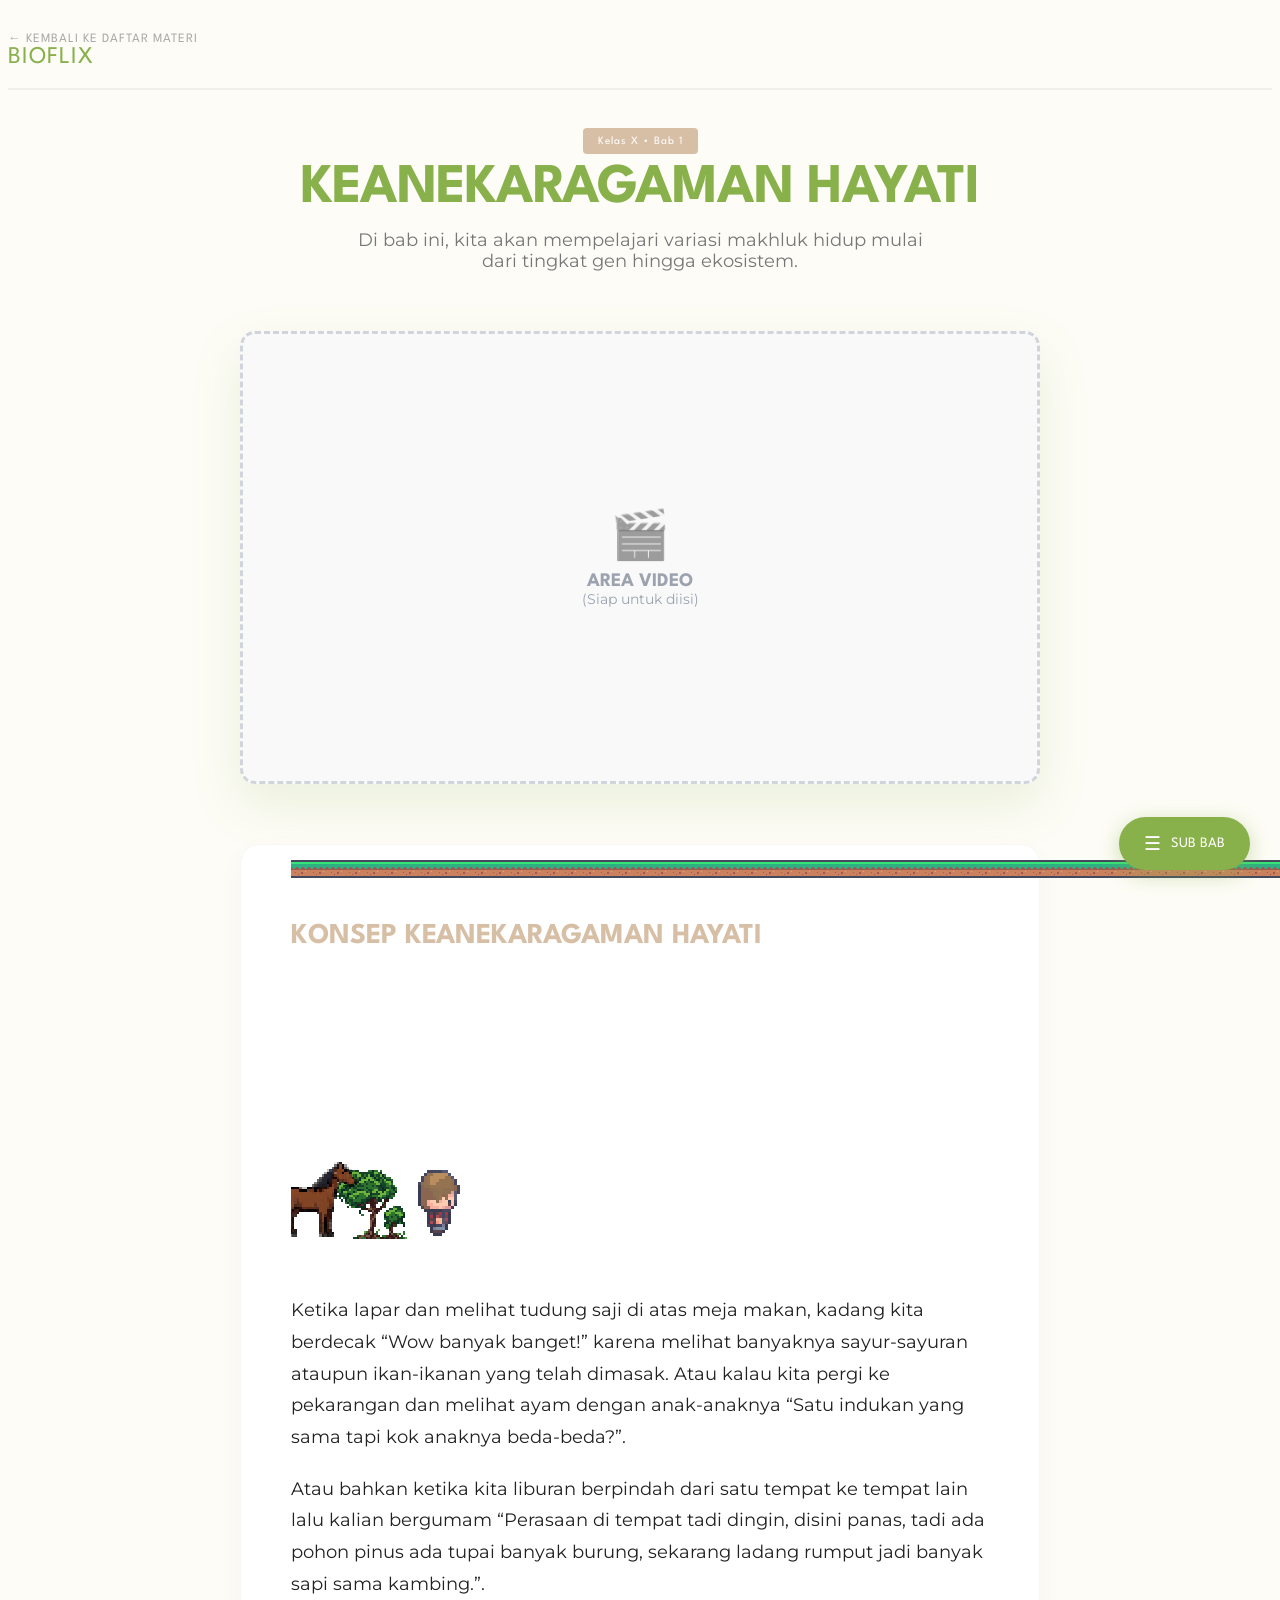
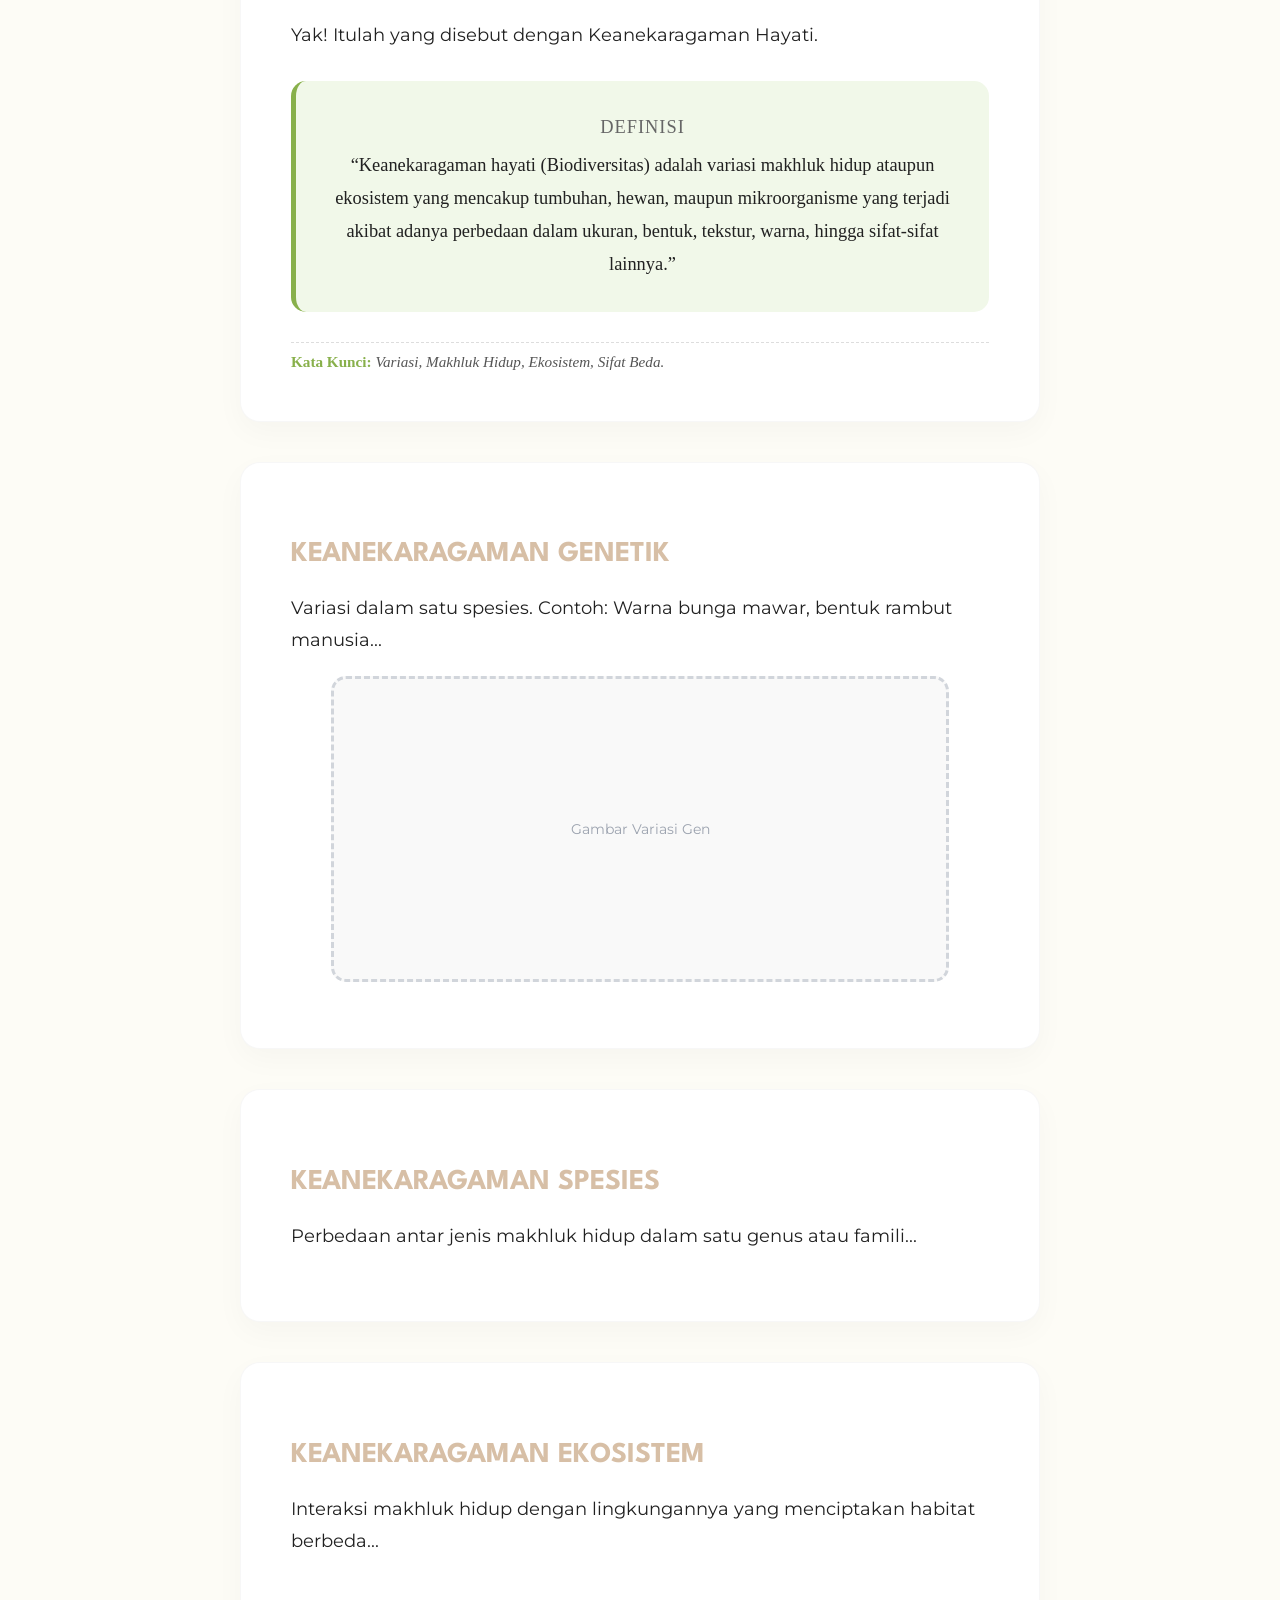
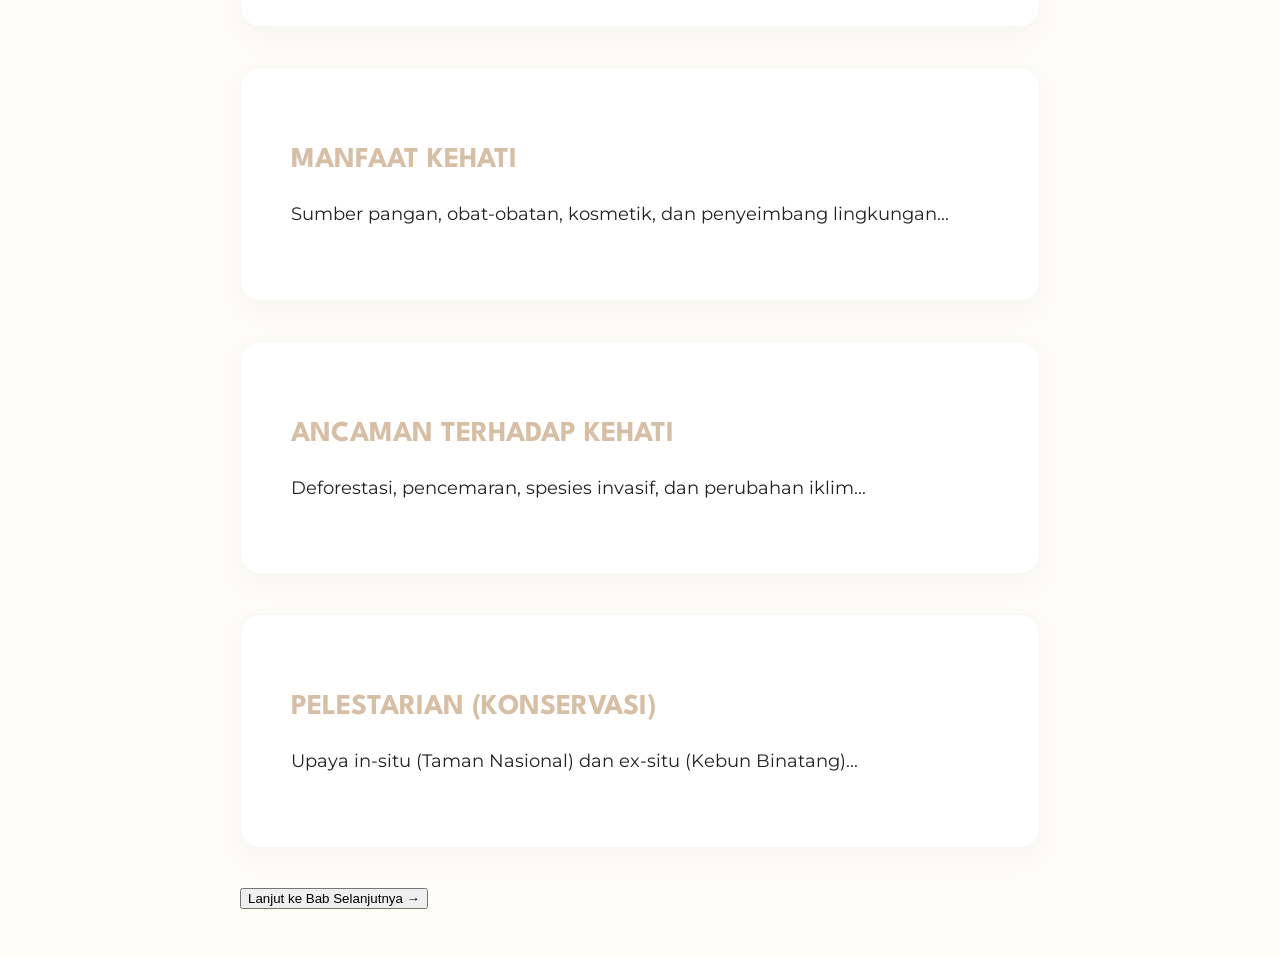
==== pages-X1/keanekaragaman-hayati/main.html @ 608c8b66 "a" ====
<!DOCTYPE html>
<html lang="id">
<head>
    <meta charset="UTF-8">
    <meta name="viewport" content="width=device-width, initial-scale=1.0">
    <title>Keanekaragaman Hayati</title>
    
    <link rel="stylesheet" href="style.css">
    
    <link href="https://fonts.googleapis.com/css2?family=Montserrat:wght@400;600;700;900&display=swap" rel="stylesheet">
</head>
<body class="lesson-page">

    <nav class="watch-nav">
        <div class="container nav-flex">
            <a href="../../index.html" class="back-btn">
                <span>&#8592;</span> Kembali ke Daftar Materi
            </a>
            <div class="logo">BIOFLIX</div>
        </div>
    </nav>

    <div class="container lesson-container">
        
        <main class="lesson-content">
            
            <header class="lesson-header">
                <span class="tag">Kelas X &bull; Bab 1</span>
                <h1>Keanekaragaman Hayati</h1>
                <p class="lesson-intro">
                    Di bab ini, kita akan mempelajari variasi makhluk hidup mulai dari tingkat gen hingga ekosistem.
                </p>
            </header>

            <div class="media-box placeholder-content">
                <div class="placeholder-text">
                    <span>🎬</span>
                    <p>AREA VIDEO</p>
                    <small>(Siap untuk diisi)</small>
                </div>
            </div>
            
<article class="lesson-body">
<div class="paper-board">
        <h3 id="sub-1">Konsep Keanekaragaman Hayati</h3>
    <div class="rpg-scene">
        <div class="pixel-object tree">
            <img src="../../img/Plant1.png" alt="Pohon">
        </div>
            <div class="pixel-object person sprite-animasi"></div>
            <div class="pixel-object sprite-kuda"></div>
    </div>
        <div class="pixel-ground"></div>    
        <p>
            Ketika lapar dan melihat tudung saji di atas meja makan, kadang kita berdecak “Wow banyak banget!” karena melihat banyaknya sayur-sayuran ataupun ikan-ikanan yang telah dimasak. 
            Atau kalau kita pergi ke pekarangan dan melihat ayam dengan anak-anaknya “Satu indukan yang sama tapi kok anaknya beda-beda?”.
        </p>
        
        <p>
            Atau bahkan ketika kita liburan berpindah dari satu tempat ke tempat lain lalu kalian bergumam “Perasaan di tempat tadi dingin, disini panas, tadi ada pohon pinus ada tupai banyak burung, sekarang ladang rumput jadi banyak sapi sama kambing.”.
        </p>

        <p>
            Yak! Itulah yang disebut dengan Keanekaragaman Hayati.
        </p>

        <div class="highlight-box" style="text-align: center; line-height: 1.8;">
                    <span style="display: block; font-size: 1.15rem; color: #666; margin-bottom: 5px; text-transform: uppercase; letter-spacing: 1px;">
                        Definisi
                    </span>
                    
                    <span style="font-size: 1.15rem;">
                        “Keanekaragaman hayati (Biodiversitas) adalah variasi makhluk hidup ataupun ekosistem yang mencakup tumbuhan, hewan, maupun mikroorganisme yang terjadi akibat adanya perbedaan dalam ukuran, bentuk, tekstur, warna, hingga sifat-sifat lainnya.”
                    </span>
                </div>
        
                <div style="margin-top: 15px; font-size: 0.95rem; border-top: 1px dashed #ddd; padding-top: 10px;">
                    <strong style="color: var(--pastel-green);">Kata Kunci:</strong> 
                    <span style="color: #555; font-style: italic;">Variasi, Makhluk Hidup, Ekosistem, Sifat Beda.</span>
        </div>    
    </div>

    <div class="paper-board">
        <h3 id="sub-2">Keanekaragaman Genetik</h3>
        <p>Variasi dalam satu spesies. Contoh: Warna bunga mawar, bentuk rambut manusia...</p>
        <figure class="lesson-figure placeholder-content">
            <div class="placeholder-text"><small>Gambar Variasi Gen</small></div>
        </figure>
    </div>

    <div class="paper-board">
        <h3 id="sub-3">Keanekaragaman Spesies</h3>
        <p>Perbedaan antar jenis makhluk hidup dalam satu genus atau famili...</p>
    </div>

    <div class="paper-board">
        <h3 id="sub-4">Keanekaragaman Ekosistem</h3>
        <p>Interaksi makhluk hidup dengan lingkungannya yang menciptakan habitat berbeda...</p>
    </div>

    <div class="paper-board">
        <h3 id="sub-5">Manfaat Kehati</h3>
        <p>Sumber pangan, obat-obatan, kosmetik, dan penyeimbang lingkungan...</p>
    </div>

    <div class="paper-board">
        <h3 id="sub-6">Ancaman Terhadap Kehati</h3>
        <p>Deforestasi, pencemaran, spesies invasif, dan perubahan iklim...</p>
    </div>

    <div class="paper-board">
        <h3 id="sub-7">Pelestarian (Konservasi)</h3>
        <p>Upaya in-situ (Taman Nasional) dan ex-situ (Kebun Binatang)...</p>
    </div>

</article>

            <div class="lesson-footer">
                <button class="btn-primary">Lanjut ke Bab Selanjutnya &#8594;</button>
            </div>

        </main>

        <div class="floating-menu-container">
    
    <div id="toc-list" class="floating-list">
        <h3>Daftar Isi</h3>
        <a href="#sub-1" onclick="toggleMenu()">Konsep Kehati</a>
        <a href="#sub-2" onclick="toggleMenu()">Kehati Genetik</a>
        <a href="#sub-3" onclick="toggleMenu()">Kehati Spesies</a>
        <a href="#sub-4" onclick="toggleMenu()">Kehati Ekosistem</a>
        <a href="#sub-5" onclick="toggleMenu()">Manfaat</a>
        <a href="#sub-6" onclick="toggleMenu()">Ancaman</a>
        <a href="#sub-7" onclick="toggleMenu()">Pelestarian</a>
    </div>

    <button class="fab-btn" onclick="toggleMenu()">
        <span class="icon">☰</span> SUB BAB
    </button>
</div>

    </div>

    <script>
    function toggleMenu() {
        var menu = document.getElementById("toc-list");
        menu.classList.toggle("show");
    }
</script>
</body>
</html>
---- pages-X1/keanekaragaman-hayati/style.css ----
/* =========================================
   STYLE: CLEAN CANVAS (Lemon Milk Vibe) 🎨✨
   ========================================= */

/* 1. Import Font 'League Spartan' (Mirip Lemon Milk) & 'Lora' (Buat Teks Bacaan) */
@import url('https://fonts.googleapis.com/css2?family=League+Spartan:wght@700;800&family=Lora:ital,wght@0,400;0,700;1,400&display=swap');

:root {
    --canvas-bg: #fdfcf6;
    --paper-white: #ffffff;
    --lemon-milk: 'League Spartan', sans-serif;
    --body-text: 'Montserrat', serif;
    
    --pastel-green: #88b04b;
    --pastel-brown: #d7bfa6;
    --dark-ink: #212121;
}

/* 2. BACKGROUND KANVAS POLOS */
body.lesson-page {
    background-color: var(--canvas-bg); /* Ganti gambar jadi warna solid */
    background-image: none;             /* Hapus gambar background */
    color: var(--dark-ink);
}

/* 3. NAVBAR MINIMALIS */
.watch-nav {
    background: transparent; /* Tanpa background */
    padding: 20px 0;
    border-bottom: 2px solid rgba(0,0,0,0.05); /* Garis tipis banget */
}
.logo { 
    font-family: var(--lemon-milk); 
    color: var(--pastel-green); 
    font-size: 1.5rem; 
    letter-spacing: 1px;
    text-transform: uppercase;
}
.back-btn { 
    color: #aaa; 
    font-family: var(--lemon-milk); 
    text-transform: uppercase; 
    font-size: 0.8rem;
    letter-spacing: 1px;
    text-decoration: none;
}
.back-btn:hover { color: var(--pastel-green); }


/* 4. CONTAINER UTAMA */
.lesson-container {
    max-width: 1000px; margin: 0 auto; padding: 40px 20px;
    display: grid; grid-template-columns: 3fr 1fr; gap: 50px;
}


/* 5. HEADER JUDUL (Lemon Milk Style) */
.lesson-header { text-align: center; margin-bottom: 60px; }
.lesson-header h1 { 
    font-family: var(--lemon-milk); 
    font-size: 3.5rem; 
    color: var(--pastel-green);
    text-transform: uppercase; /* Biar huruf besar semua kayak Lemon Milk */
    letter-spacing: -1px;
    margin: 15px 0;
}
.tag { 
    background: var(--pastel-brown); color: white; 
    padding: 8px 15px; border-radius: 4px; 
    font-family: var(--lemon-milk); font-size: 0.7rem; letter-spacing: 1px;
}
.lesson-intro { 
    font-family: var(--body-text); color: #777; 
    font-size: 1.1rem; max-width: 600px; margin: 0 auto;
}


/* 6. VIDEO PLAYER (Simple Clean) */
.media-box {
    aspect-ratio: 16/9; 
    border-radius: 20px; /* Sudut tumpul modern */
    box-shadow: 0 20px 50px rgba(136, 176, 75, 0.15); /* Bayangan hijau halus */
    overflow: hidden; margin-bottom: 60px; background: #eee;
}
.media-box iframe { width: 100%; height: 100%; }


/* 7. KERTAS MATERI (Whiteboard) */
.paper-board {
    background: var(--paper-white);
    padding: 50px; 
    border-radius: 20px; 
    box-shadow: 0 10px 30px rgba(0,0,0,0.03); /* Bayangan super tipis */
    margin-bottom: 40px; 
    border: 1px solid rgba(0,0,0,0.03);
}

.lesson-body h3 {
    font-family: var(--lemon-milk); 
    font-size: 1.8rem; 
    color: var(--pastel-brown);
    text-transform: uppercase;
    margin-bottom: 25px;
}
.lesson-body p, li { 
    font-family: var(--body-text); 
    font-size: 1.1rem; 
    line-height: 1.8; 
    color: var(--dark-ink);
    margin-bottom: 20px;
}

/* Highlight Box (Pastel Green) */
.highlight-box {
    background: #f1f8e9; /* Hijau muda banget */
    border-radius: 15px;
    padding: 30px; margin: 30px 0;
    border-left: 5px solid var(--pastel-green);
}

/* 8. SIDEBAR (Simple List) */
.sidebar {
    position: sticky; top: 50px;
}
.sidebar h3 { 
    font-family: var(--lemon-milk); 
    font-size: 0.9rem; color: #ccc; 
    text-transform: uppercase; margin-bottom: 20px;
}
.chapter-item {
    display: flex; align-items: center; gap: 15px; padding: 15px;
    background: white; border-radius: 12px;
    text-decoration: none; transition: 0.3s; margin-bottom: 10px;
    box-shadow: 0 5px 15px rgba(0,0,0,0.03);
    border: 1px solid transparent;
}
.chapter-item:hover, .chapter-item.active { 
    border-color: var(--pastel-green); 
    transform: translateY(-3px);
}
.chap-info h4 { 
    font-family: var(--lemon-milk); 
    color: var(--dark-ink); font-size: 0.9rem; margin: 0; 
    text-transform: uppercase;
}
.chap-num { 
    font-family: var(--lemon-milk); font-weight: 800; 
    color: #eee; font-size: 1.5rem;
}
.active .chap-num { color: var(--pastel-green); }

/* RESPONSIVE */
@media (max-width: 768px) {
    .lesson-container { grid-template-columns: 1fr; }
    .lesson-header h1 { font-size: 2.5rem; }
}

/* =========================================
   NEW: FLOATING MENU (FAB) 🔘✨
   ========================================= */

/* 1. Hapus Grid Sidebar Lama */
/* Karena sidebar hilang, kita bikin konten materi jadi full width tapi terpusat */
.lesson-container {
    display: block; /* Gak pake grid lagi */
    max-width: 800px; /* Lebar maksimal biar enak dibaca (gak kepanjangan ke samping) */
    margin: 0 auto;
    padding: 40px 20px;
}

/* 2. Tombol Utama (Pojok Kanan Bawah) */
.floating-menu-container {
    position: fixed;
    bottom: 30px;
    right: 30px;
    z-index: 1000; /* Biar selalu di paling atas */
    display: flex;
    flex-direction: column;
    align-items: flex-end; /* Rata kanan */
}

.fab-btn {
    background: var(--pastel-green);
    color: white;
    font-family: var(--lemon-milk);
    font-size: 0.9rem;
    padding: 15px 25px;
    border: none;
    border-radius: 50px;
    cursor: pointer;
    box-shadow: 0 5px 20px rgba(136, 176, 75, 0.4);
    display: flex;
    align-items: center;
    gap: 10px;
    transition: 0.3s;
}

.fab-btn:hover {
    transform: scale(1.05);
    background: #7a9e43;
}
.fab-btn .icon { font-size: 1.2rem; }

/* 3. Daftar Menu (Yang Sembunyi) */
.floating-list {
    background: white;
    padding: 20px;
    border-radius: 15px;
    box-shadow: 0 10px 40px rgba(0,0,0,0.1);
    margin-bottom: 15px;
    min-width: 250px;
    
    /* Efek Animasi Muncul */
    opacity: 0;
    transform: translateY(20px);
    visibility: hidden;
    transition: all 0.3s ease;
    
    border: 1px solid rgba(0,0,0,0.05);
}

/* KELAS AJAIB: Kalau tombol diklik, kelas ini nempel */
.floating-list.show {
    opacity: 1;
    transform: translateY(0);
    visibility: visible;
}

.floating-list h3 {
    font-family: var(--lemon-milk);
    font-size: 0.8rem; color: #ccc; margin-bottom: 15px;
    border-bottom: 2px dashed #eee; padding-bottom: 5px;
}

.floating-list a {
    display: block;
    text-decoration: none;
    color: var(--dark-ink);
    font-family: var(--body-text);
    font-weight: bold;
    padding: 10px;
    border-radius: 8px;
    transition: 0.2s;
}

.floating-list a:hover {
    background: #f1f8e9;
    color: var(--pastel-green);
    transform: translateX(5px);
}

/* Responsive HP: Tombol agak kecil dikit */
@media (max-width: 768px) {
    .floating-menu-container { bottom: 20px; right: 20px; }
    .fab-btn { padding: 12px 20px; font-size: 0.8rem; }
}


/* =========================================
   STYLE: PLACEHOLDER (WADAH KOSONG) 📦
   ========================================= */

/* Kelas tambahan untuk wadah kosong */
.placeholder-content {
    background-color: #f9f9f9; /* Abu sangat muda */
    border: 3px dashed #d1d5db; /* Garis putus-putus */
    display: flex;
    align-items: center;
    justify-content: center;
    text-align: center;
    min-height: 300px; /* Tinggi minimal biar kotak gak gepeng */
    border-radius: 15px;
    transition: 0.3s;
    cursor: pointer; /* Biar kerasa bisa diedit */
}

.placeholder-content:hover {
    background-color: #f0fdf4; /* Jadi hijau muda pas disentuh */
    border-color: var(--pastel-green);
}

.placeholder-text span {
    font-size: 3rem;
    display: block;
    margin-bottom: 10px;
    opacity: 0.5;
}

.placeholder-text p {
    font-family: var(--lemon-milk);
    color: #9ca3af;
    font-size: 1.2rem;
    margin: 0;
    font-weight: bold;
}

.placeholder-text small {
    font-family: var(--body-text);
    color: #9ca3af;
    font-size: 0.9rem;
}

/* =========================================
   STYLE: RPG SCENE (UNDERTALE VIBE) 🎮
   ========================================= */

.rpg-scene {
    position: relative;
    width: 100%;
    height: 300px;
    background-color: transparent;
    overflow: hidden;
    margin-bottom: 20px;
}

/* Biar gambar tajam (Pixel Art Wajib!) */
.rpg-scene img, .sprite-animasi, .pixel-ground {
    image-rendering: pixelated; 
    image-rendering: crisp-edges;
}

/* --- TANAH --- */
.pixel-ground {
    position: absolute;
    bottom: 0;
    width: 100%;
    height: 40px;
    /* Perbaikan Path: Mundur 2 folder */
    background-image: url('../../img/tanah.png'); 
    background-repeat: repeat-x;
    z-index: 2;
}

/* --- POSISI OBJEK --- */
.pixel-object {
    position: absolute;
    bottom: 35px; /* Berdiri di atas tanah */
    z-index: 3;
}

/* --- SETTING POHON & HEWAN (GAMBAR BIASA) --- */
.tree {
    left: 5%;
    width: 100px;
    z-index: 1;
}
.tree img { width: 100%; display: block; }

.animal {
    right: 25%;
    width: 45px;
}
.animal img { width: 100%; display: block; }


/* --- SETTING ORANG (SPRITE SHEET ANIMATION) --- */
.person {
    left: 20%; /* Posisi berdiri */
}

.sprite-animasi {
    /* 1. Ukuran 1 Frame (16x16 pixel) */
    width: 16px; 
    height: 33px;

    /* 2. Panggil Gambar Panjangnya */
    background-image: url('../../img/Alex_idle_anim_16x16.png'); 
    background-repeat: no-repeat;
    
    /* 3. Animasi Jalan (Steps) */
    /* steps(4) artinya membagi gambar panjang jadi 4 frame */
    animation: idle 1s steps(6) infinite;
    
    /* 4. Perbesar Ukuran (Zoom 4x lipat) */
    transform: scale(3); 
    transform-origin: bottom center; /* Membesar dari kaki ke atas */
    image-rendering: pixelated;
}

@keyframes idle {
    from { 
        /* Mulai dari Frame 19 (18 frame x 16px = 288px) */
        background-position: -288px 0; 
    }
    to { 
        /* Berhenti di Frame 24 (24 frame x 16px = 384px) */
        background-position: -384px 0; 
    }
}

/* --- SETTING KUDA (ASEPRITE EXPORT) --- */

.sprite-kuda {
    /* 1. UKURAN PAS SESUAI DATA KAMU */
    width: 39px;
    height: 32px;

    /* 2. PANGGIL FILE BARU */
    /* Pastikan file Horse-0001.png sudah diupload ke folder img */
    background-image: url('../../img/Horse-0001.png'); 
    background-repeat: no-repeat;

    /* 3. ANIMASI 3 FRAME */
    /* steps(3) <-- PENTING! Karena cuma ada 3 gambar */
    /* 0.6s <-- Sedikit lebih cepet biar lincah */
    animation: idle 0.6s steps(3) infinite;
    
    /* 4. POSISI & ZOOM */
    /* scaleX(-1) buat mabalik hadap kanan (kalau aslinya hadap kiri) */
    transform: scale(2.5) scaleX(-1); 
    transform-origin: bottom center;
    image-rendering: pixelated;
}

/* 5. HITUNGAN MATEMATIKA PIXEL */
/* 39px lebar x 3 frame = 117px total */
@keyframes idle {
    from { background-position: 0 0; }
    to { background-position: -117px 0; } /* Geser sejauh 117px */
}
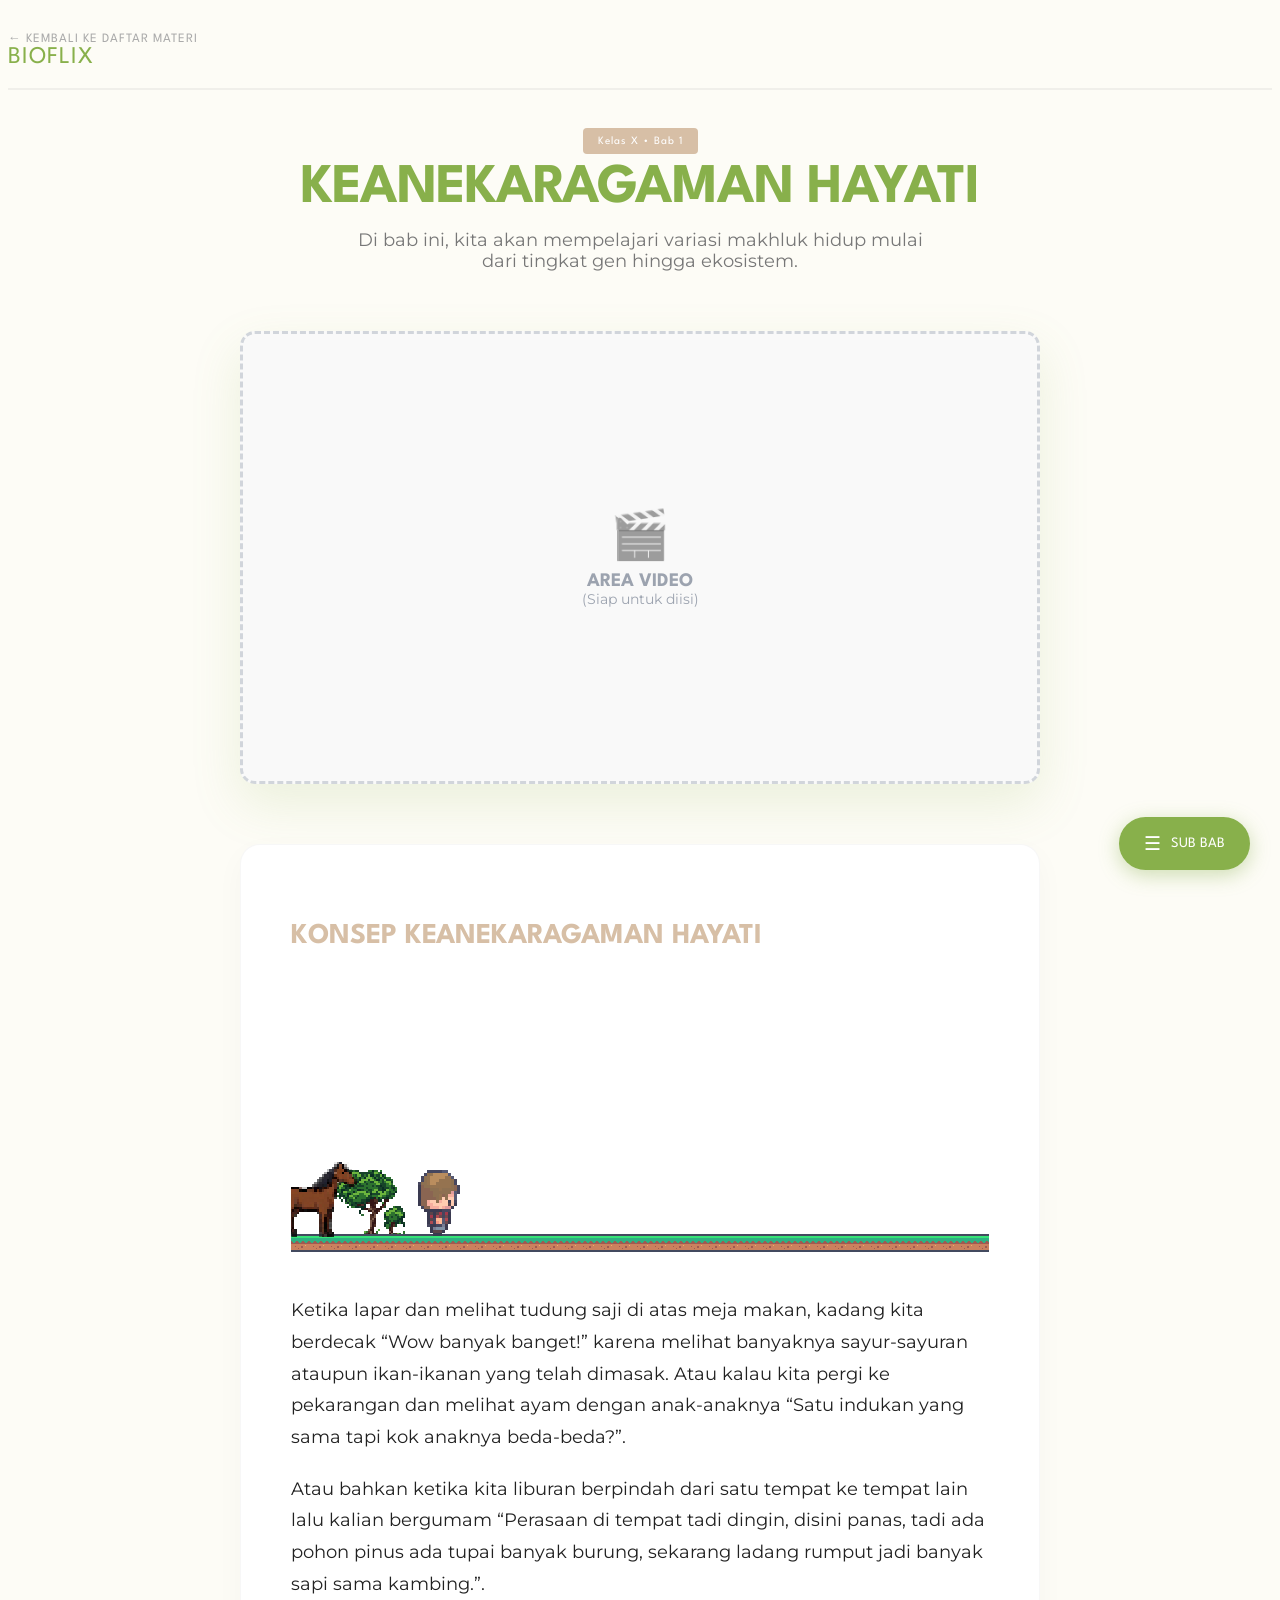
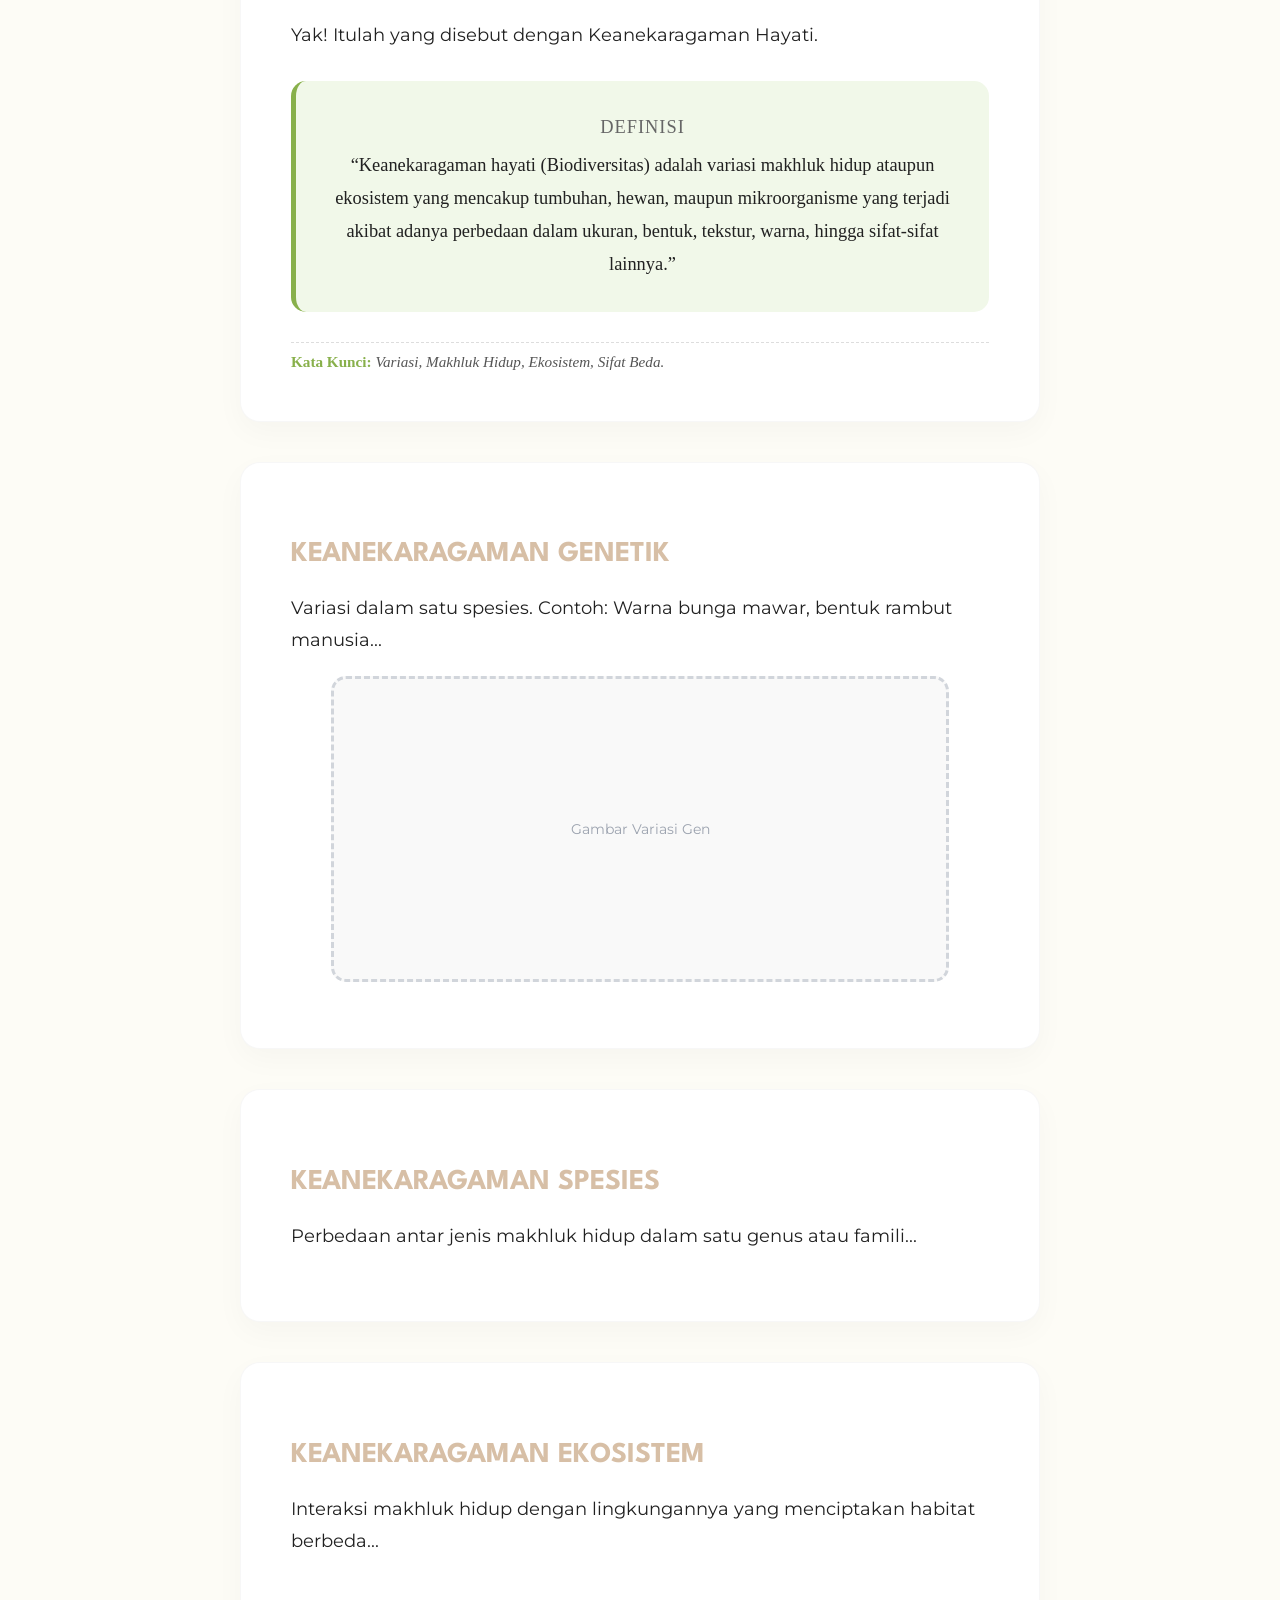
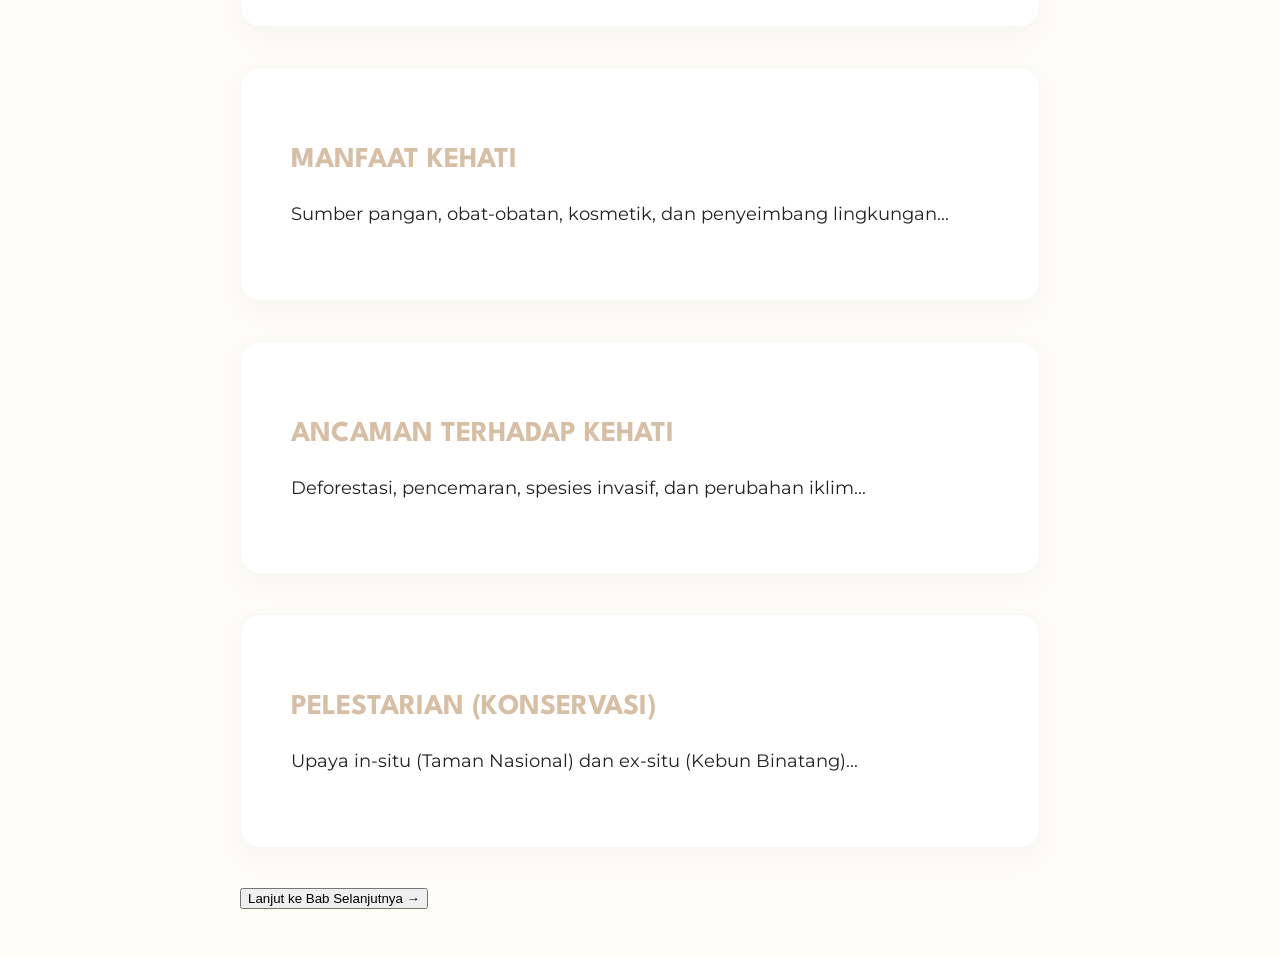
==== commit 1b338de6: "ground" ====
--- a/pages-X1/keanekaragaman-hayati/main.html
+++ b/pages-X1/keanekaragaman-hayati/main.html
@@ -49,8 +49,9 @@
         </div>
             <div class="pixel-object person sprite-animasi"></div>
             <div class="pixel-object sprite-kuda"></div>
-    </div>
-        <div class="pixel-ground"></div>    
+            <div class="pixel-ground"></div>
+        </div>
+            
         <p>
             Ketika lapar dan melihat tudung saji di atas meja makan, kadang kita berdecak “Wow banyak banget!” karena melihat banyaknya sayur-sayuran ataupun ikan-ikanan yang telah dimasak. 
             Atau kalau kita pergi ke pekarangan dan melihat ayam dengan anak-anaknya “Satu indukan yang sama tapi kok anaknya beda-beda?”.
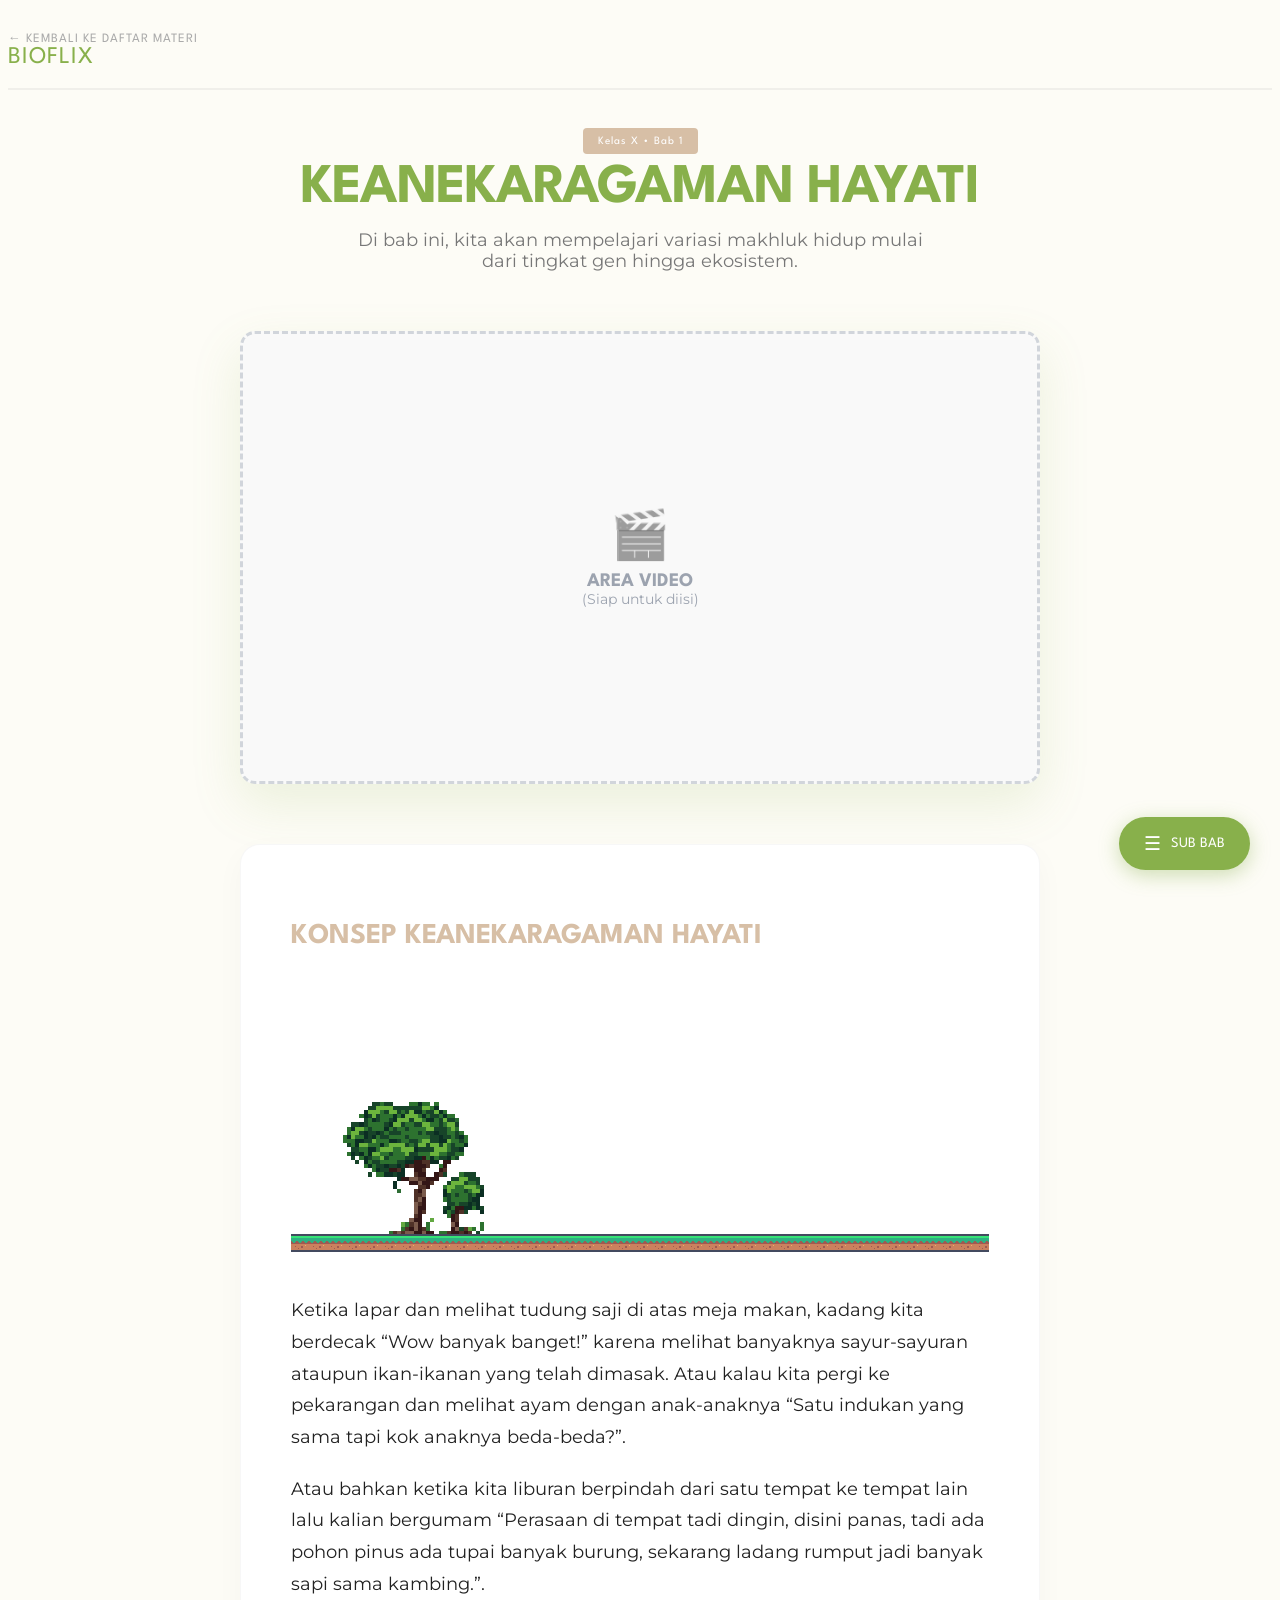
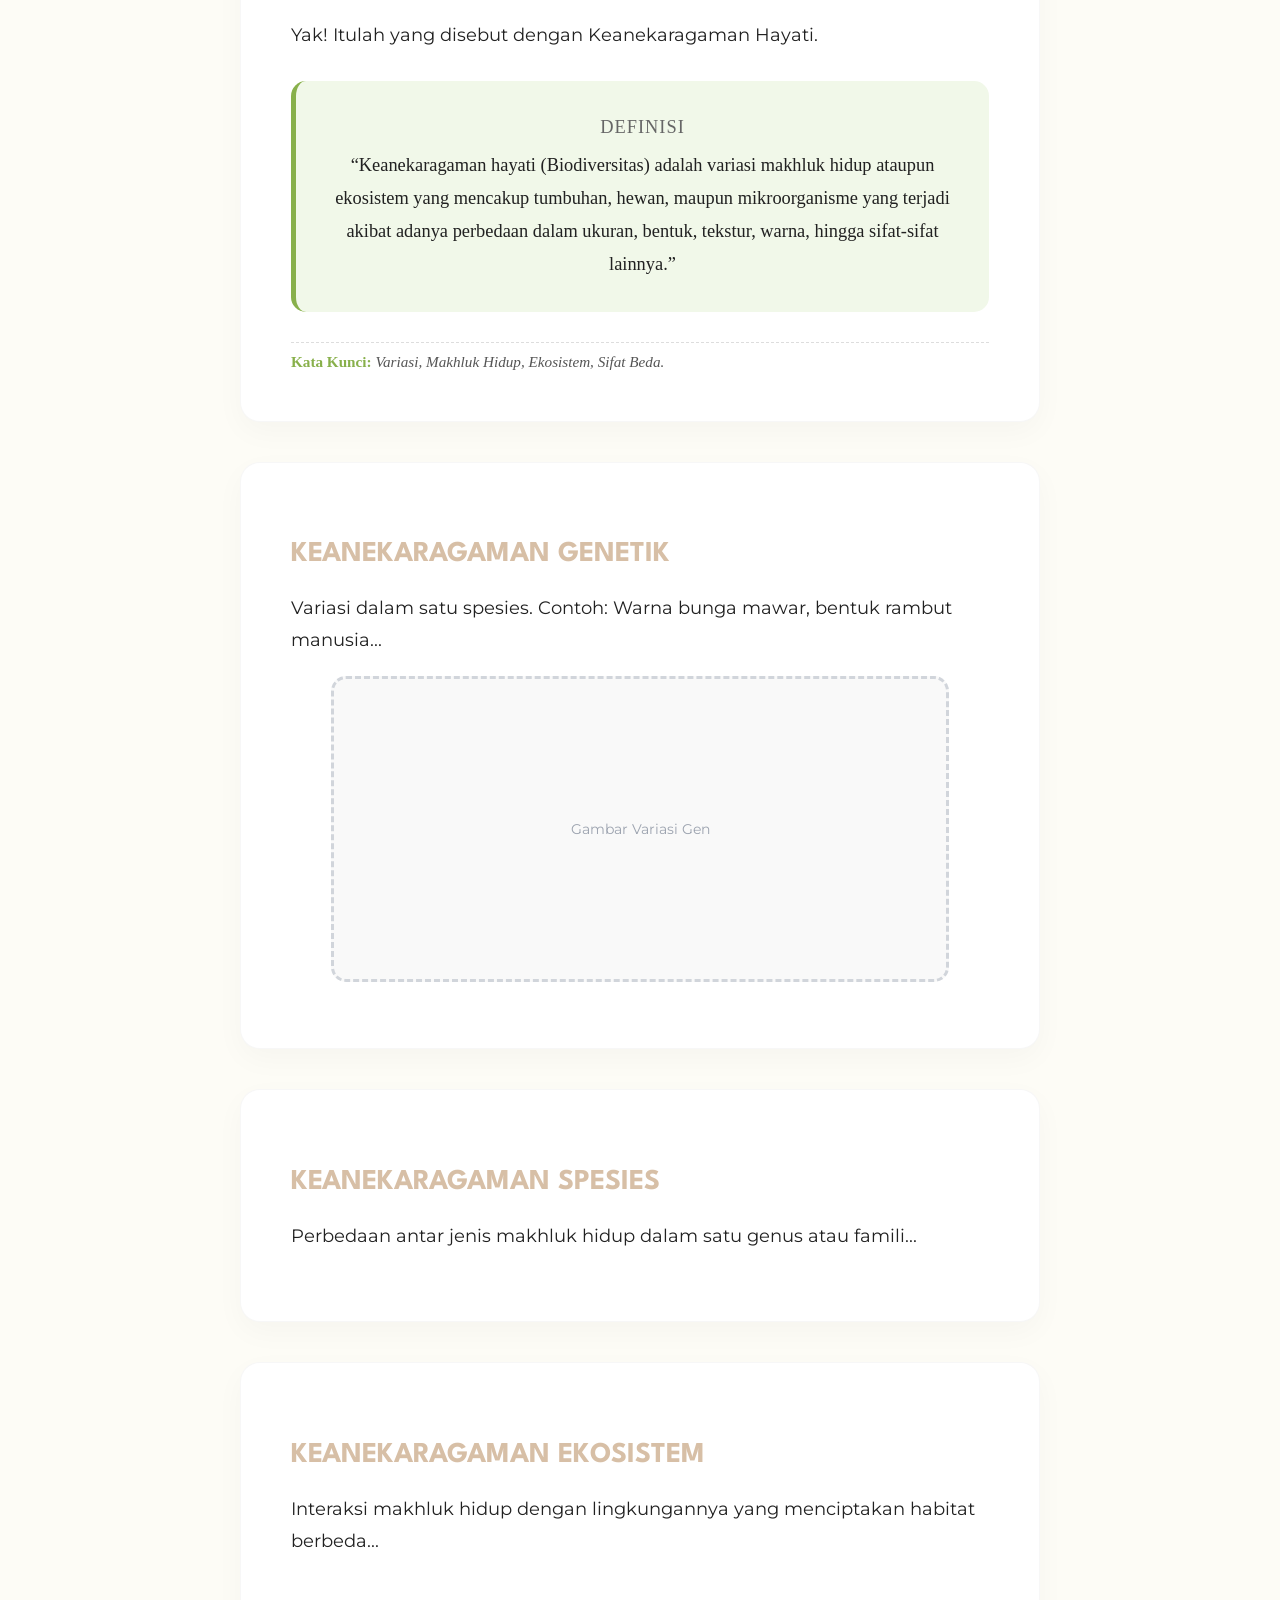
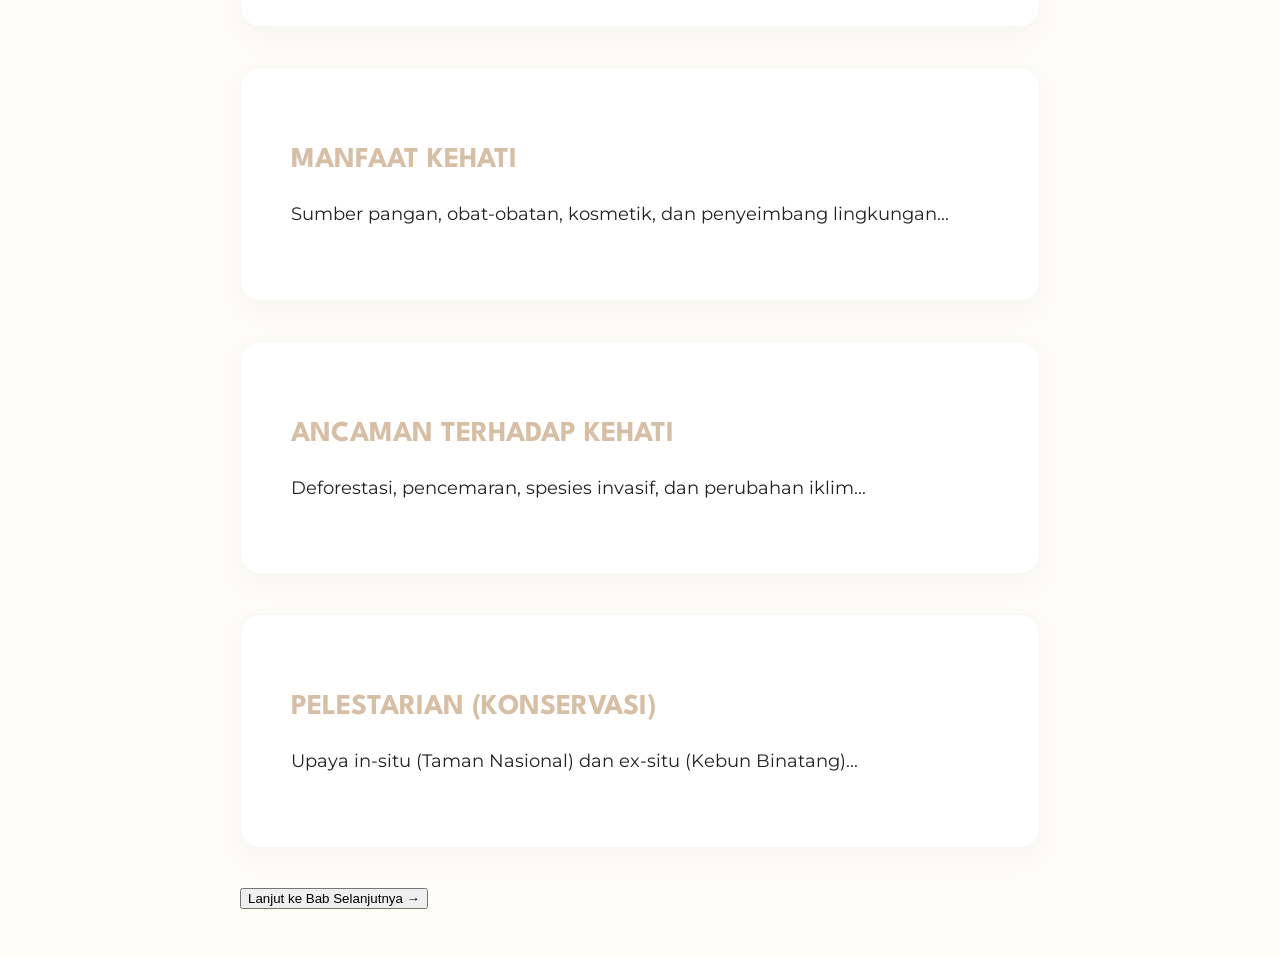
==== commit 3f740d0b: "a" ====
--- a/pages-X1/keanekaragaman-hayati/main.html
+++ b/pages-X1/keanekaragaman-hayati/main.html
@@ -47,8 +47,8 @@
         <div class="pixel-object tree">
             <img src="../../img/Plant1.png" alt="Pohon">
         </div>
-            <div class="pixel-object person sprite-animasi"></div>
-            <div class="pixel-object sprite-kuda"></div>
+            <div class="pixel-object person></div>
+            <div class="pixel-object kuda"></div>
             <div class="pixel-ground"></div>
         </div>
             
--- a/pages-X1/keanekaragaman-hayati/style.css
+++ b/pages-X1/keanekaragaman-hayati/style.css
@@ -341,7 +341,7 @@
 /* --- SETTING POHON & HEWAN (GAMBAR BIASA) --- */
 .tree {
     left: 5%;
-    width: 100px;
+    width: 200px;
     z-index: 1;
 }
 .tree img { width: 100%; display: block; }
@@ -356,9 +356,6 @@
 /* --- SETTING ORANG (SPRITE SHEET ANIMATION) --- */
 .person {
     left: 20%; /* Posisi berdiri */
-}
-
-.sprite-animasi {
     /* 1. Ukuran 1 Frame (16x16 pixel) */
     width: 16px; 
     height: 33px;
@@ -369,15 +366,15 @@
     
     /* 3. Animasi Jalan (Steps) */
     /* steps(4) artinya membagi gambar panjang jadi 4 frame */
-    animation: idle 1s steps(6) infinite;
+    animation: idle-orang 1s steps(6) infinite;
     
     /* 4. Perbesar Ukuran (Zoom 4x lipat) */
-    transform: scale(3); 
+    transform: scale(2); 
     transform-origin: bottom center; /* Membesar dari kaki ke atas */
     image-rendering: pixelated;
 }
 
-@keyframes idle {
+@keyframes idle-orang {
     from { 
         /* Mulai dari Frame 19 (18 frame x 16px = 288px) */
         background-position: -288px 0; 
@@ -390,31 +387,21 @@
 
 /* --- SETTING KUDA (ASEPRITE EXPORT) --- */
 
-.sprite-kuda {
-    /* 1. UKURAN PAS SESUAI DATA KAMU */
+.kuda {
     width: 39px;
+    left: 40%;
     height: 32px;
-
-    /* 2. PANGGIL FILE BARU */
-    /* Pastikan file Horse-0001.png sudah diupload ke folder img */
     background-image: url('../../img/Horse-0001.png'); 
     background-repeat: no-repeat;
-
-    /* 3. ANIMASI 3 FRAME */
-    /* steps(3) <-- PENTING! Karena cuma ada 3 gambar */
-    /* 0.6s <-- Sedikit lebih cepet biar lincah */
-    animation: idle 0.6s steps(3) infinite;
-    
-    /* 4. POSISI & ZOOM */
-    /* scaleX(-1) buat mabalik hadap kanan (kalau aslinya hadap kiri) */
-    transform: scale(2.5) scaleX(-1); 
+    animation: idle-kuda 0.6s steps(3) infinite;
+    transform: scale(1.5); 
     transform-origin: bottom center;
     image-rendering: pixelated;
 }
 
 /* 5. HITUNGAN MATEMATIKA PIXEL */
 /* 39px lebar x 3 frame = 117px total */
-@keyframes idle {
+@keyframes idle-kuda {
     from { background-position: 0 0; }
     to { background-position: -117px 0; } /* Geser sejauh 117px */
 }
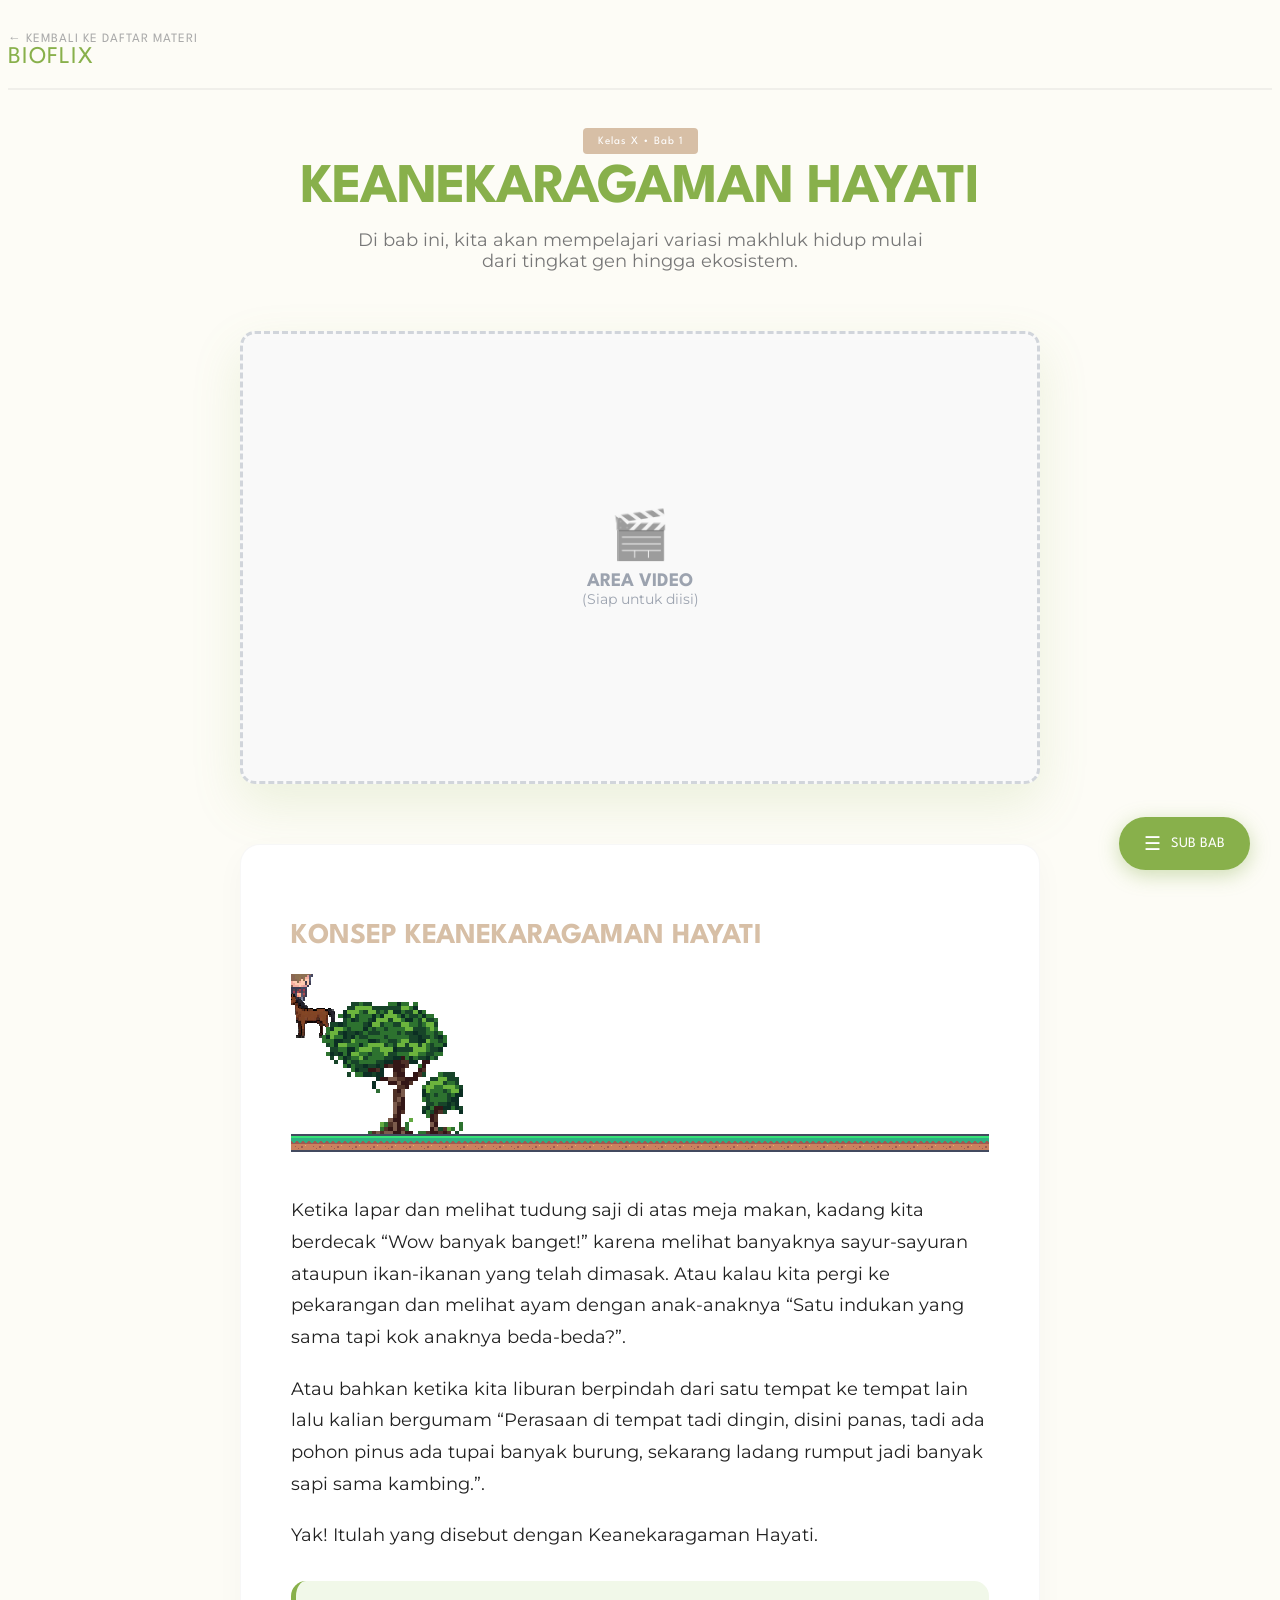
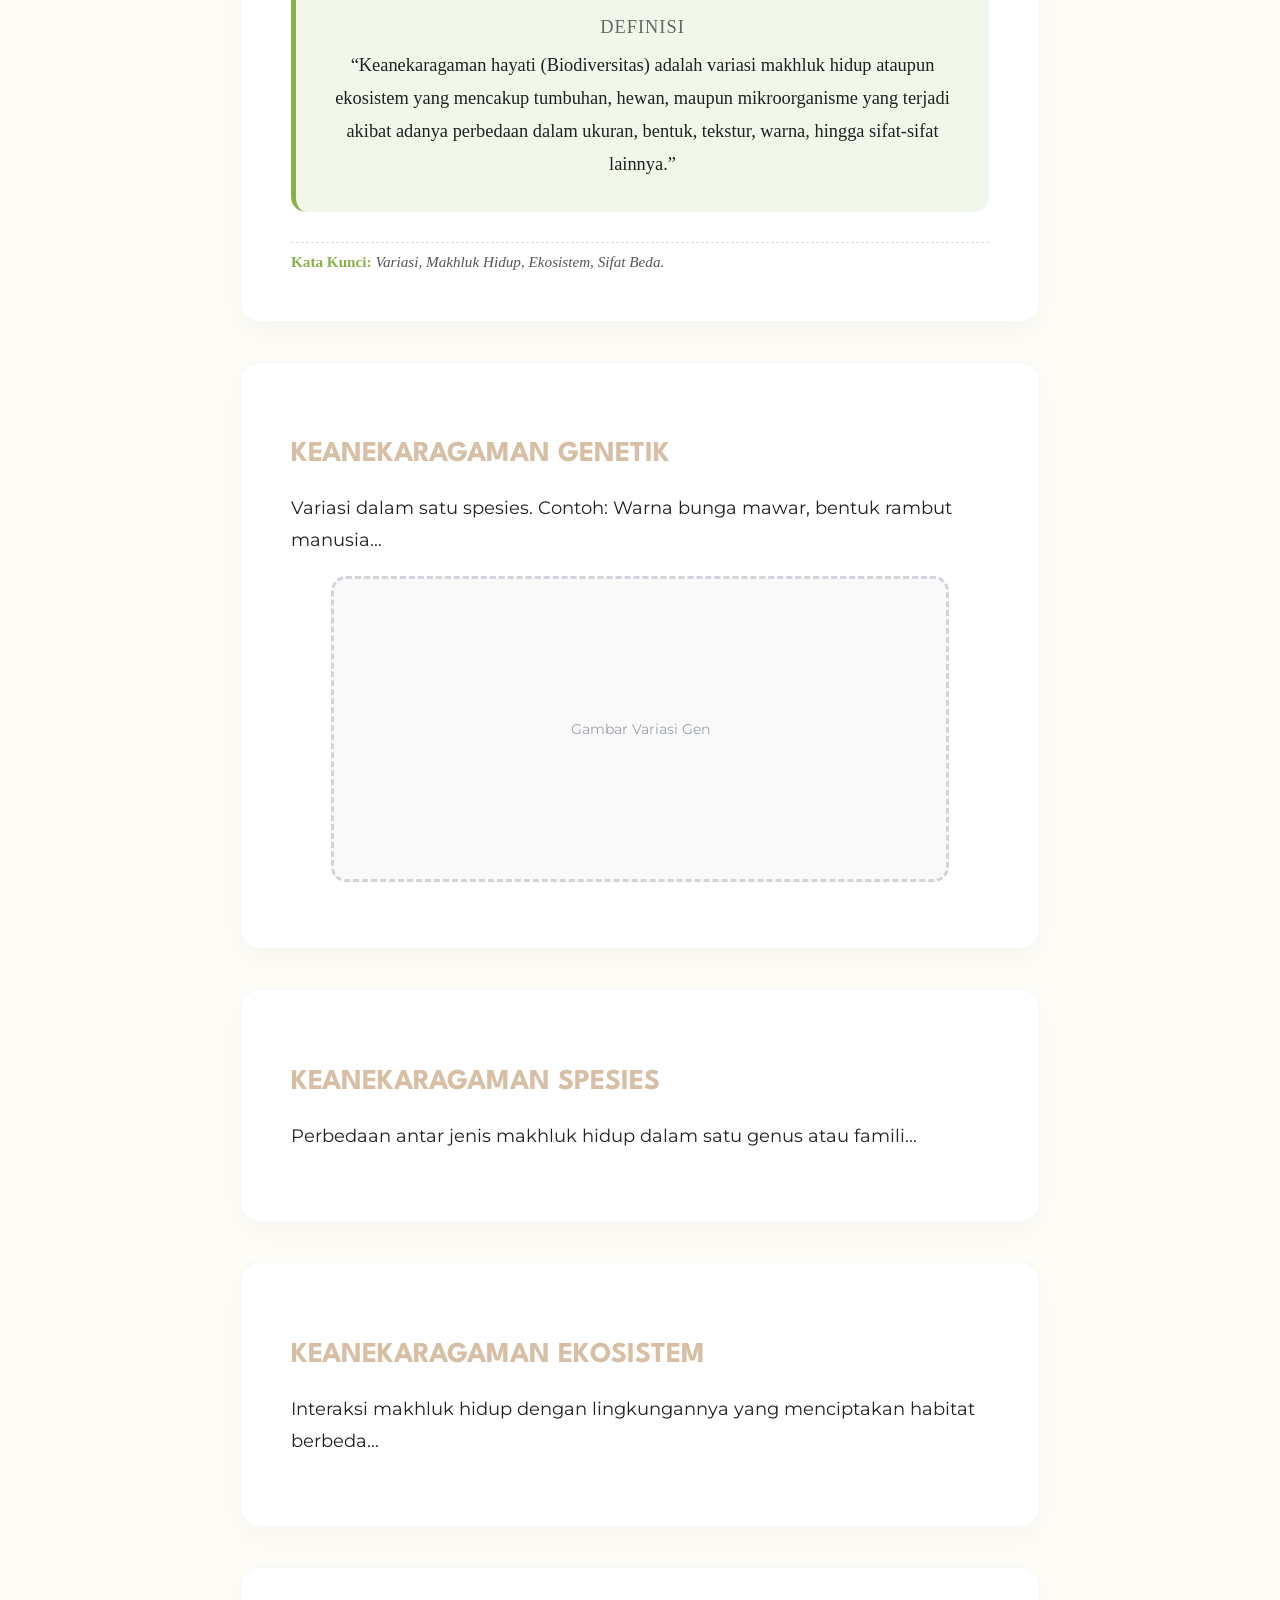
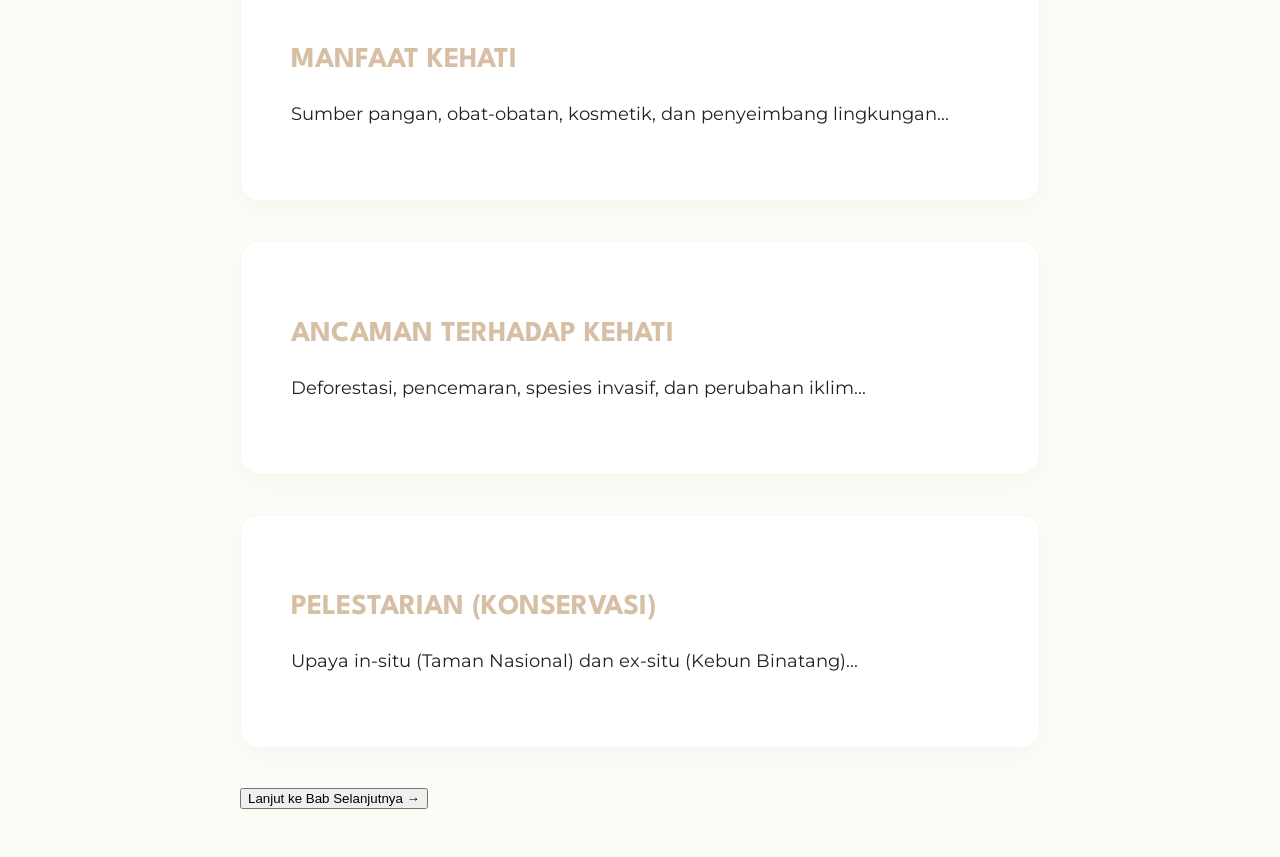
==== commit 4d28f975: "a" ====
--- a/pages-X1/keanekaragaman-hayati/main.html
+++ b/pages-X1/keanekaragaman-hayati/main.html
@@ -47,8 +47,8 @@
         <div class="pixel-object tree">
             <img src="../../img/Plant1.png" alt="Pohon">
         </div>
-            <div class="pixel-object person></div>
-            <div class="pixel-object kuda"></div>
+            <div class="person"></div>
+            <div class="kuda"></div>
             <div class="pixel-ground"></div>
         </div>
             
--- a/pages-X1/keanekaragaman-hayati/style.css
+++ b/pages-X1/keanekaragaman-hayati/style.css
@@ -307,19 +307,17 @@
 .rpg-scene {
     position: relative;
     width: 100%;
-    height: 300px;
+    height: 200px;
     background-color: transparent;
     overflow: hidden;
     margin-bottom: 20px;
 }
 
 /* Biar gambar tajam (Pixel Art Wajib!) */
-.rpg-scene img, .sprite-animasi, .pixel-ground {
+.rpg-scene img, .person, .pixel-ground, .kuda, .tree {
     image-rendering: pixelated; 
     image-rendering: crisp-edges;
 }
-
-/* --- TANAH --- */
 .pixel-ground {
     position: absolute;
     bottom: 0;
@@ -330,30 +328,18 @@
     background-repeat: repeat-x;
     z-index: 2;
 }
-
-/* --- POSISI OBJEK --- */
 .pixel-object {
     position: absolute;
     bottom: 35px; /* Berdiri di atas tanah */
     z-index: 3;
 }
-
-/* --- SETTING POHON & HEWAN (GAMBAR BIASA) --- */
 .tree {
-    left: 5%;
+    left: 2%;
     width: 200px;
     z-index: 1;
 }
-.tree img { width: 100%; display: block; }
-
-.animal {
-    right: 25%;
-    width: 45px;
-}
-.animal img { width: 100%; display: block; }
-
-
-/* --- SETTING ORANG (SPRITE SHEET ANIMATION) --- */
+.tree img { width: 100%; display: block;}
+
 .person {
     left: 20%; /* Posisi berdiri */
     /* 1. Ukuran 1 Frame (16x16 pixel) */
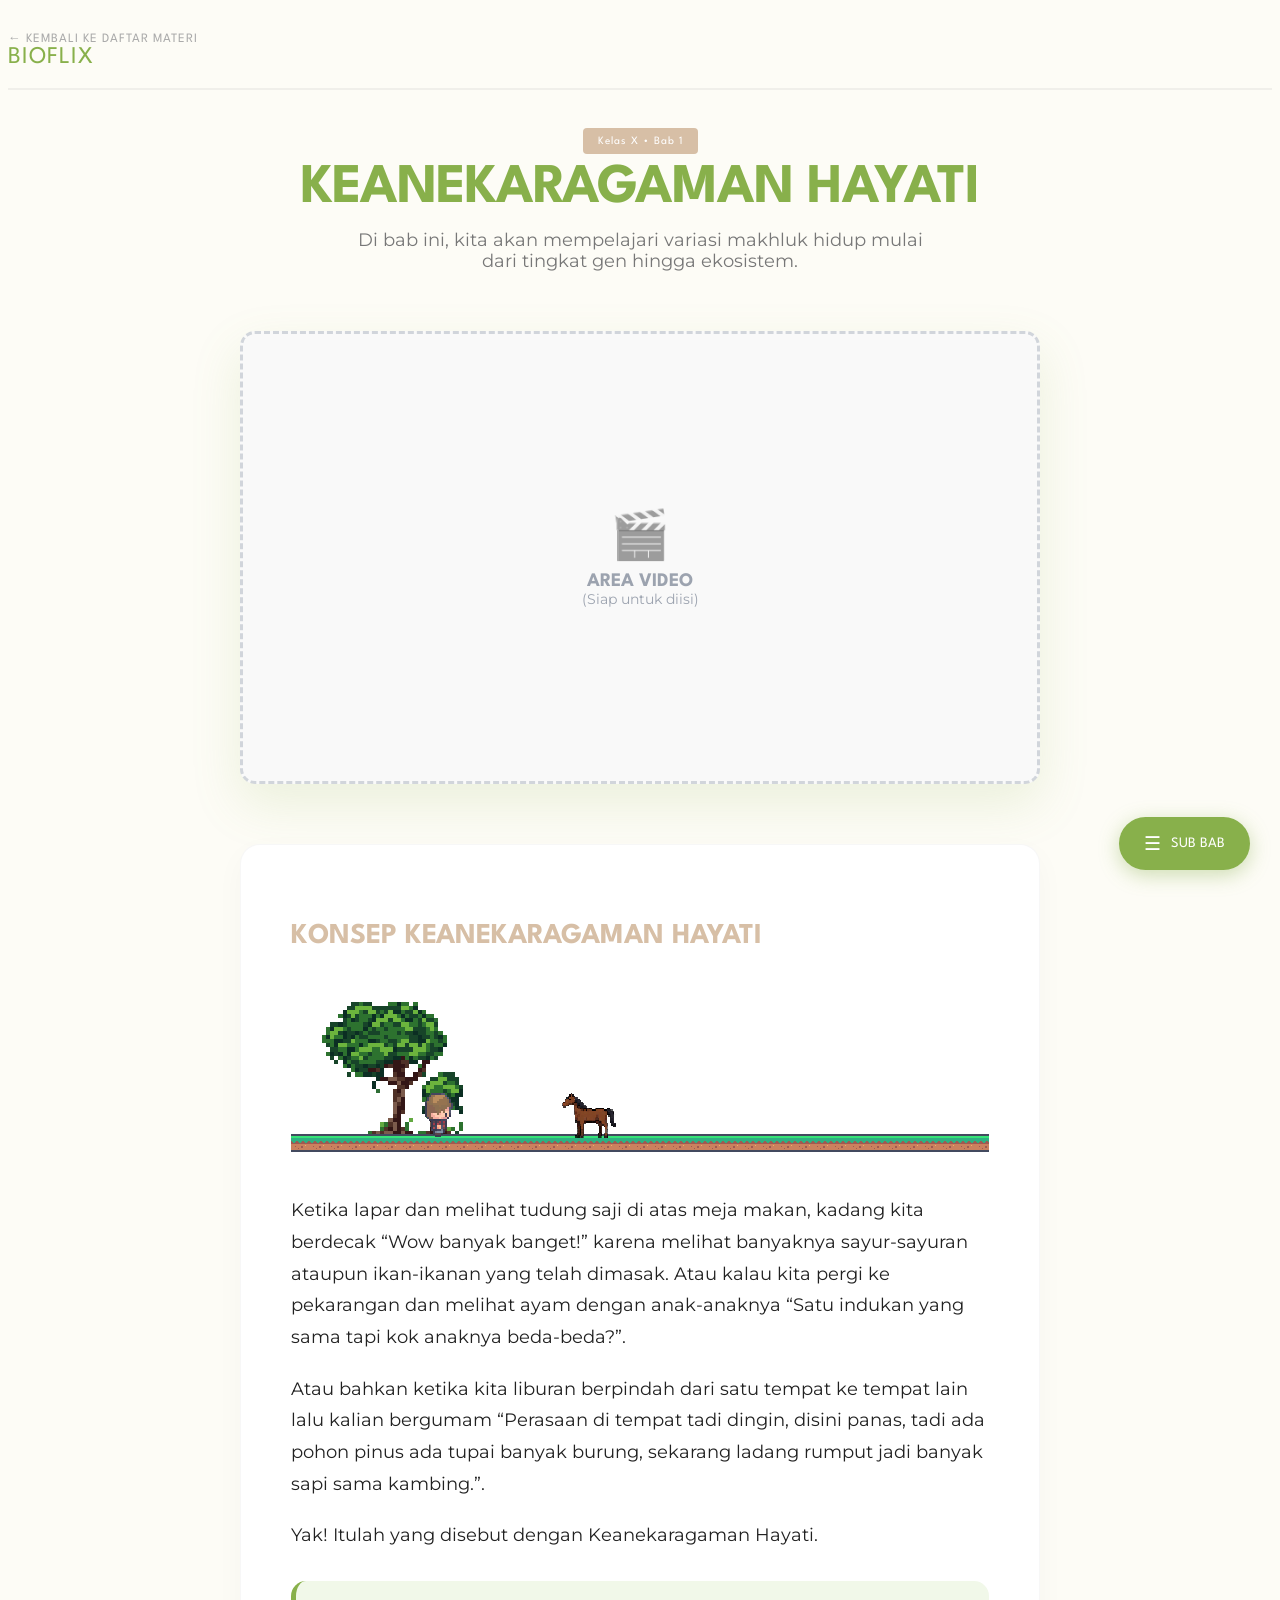
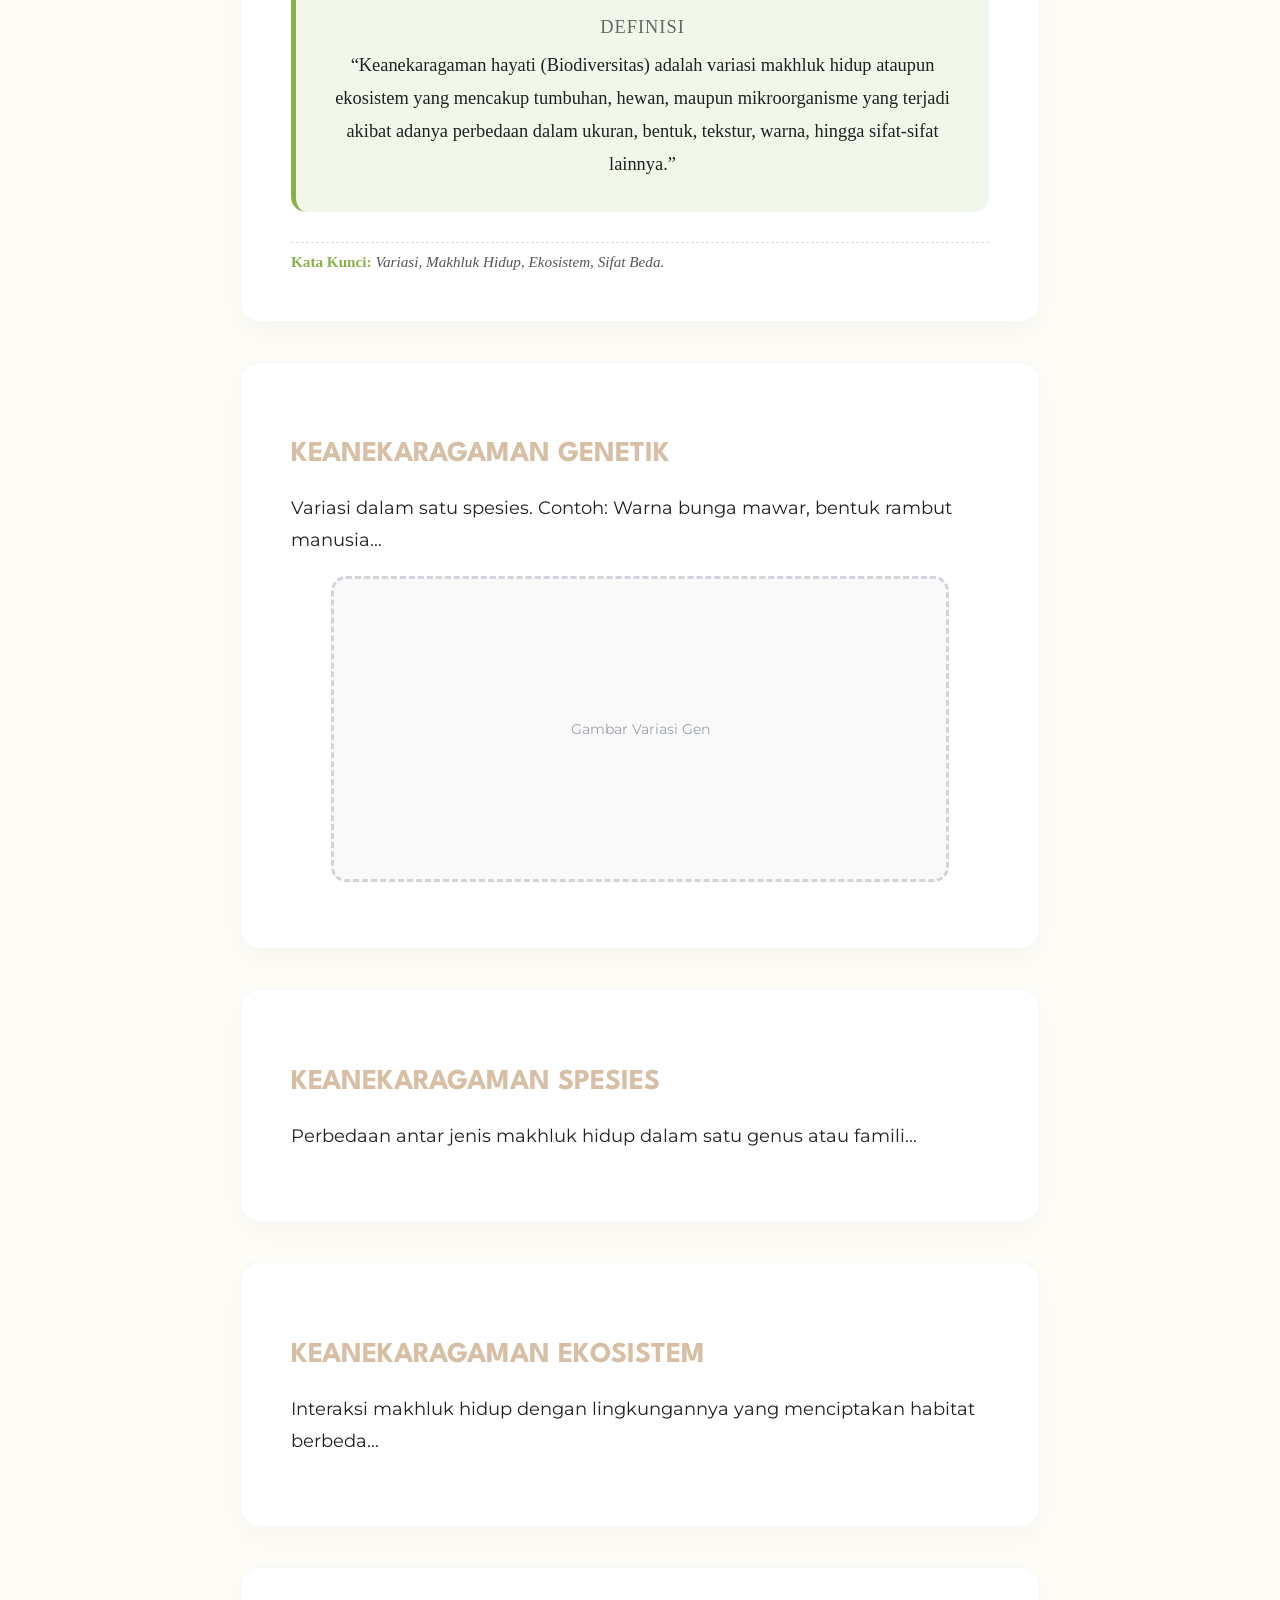
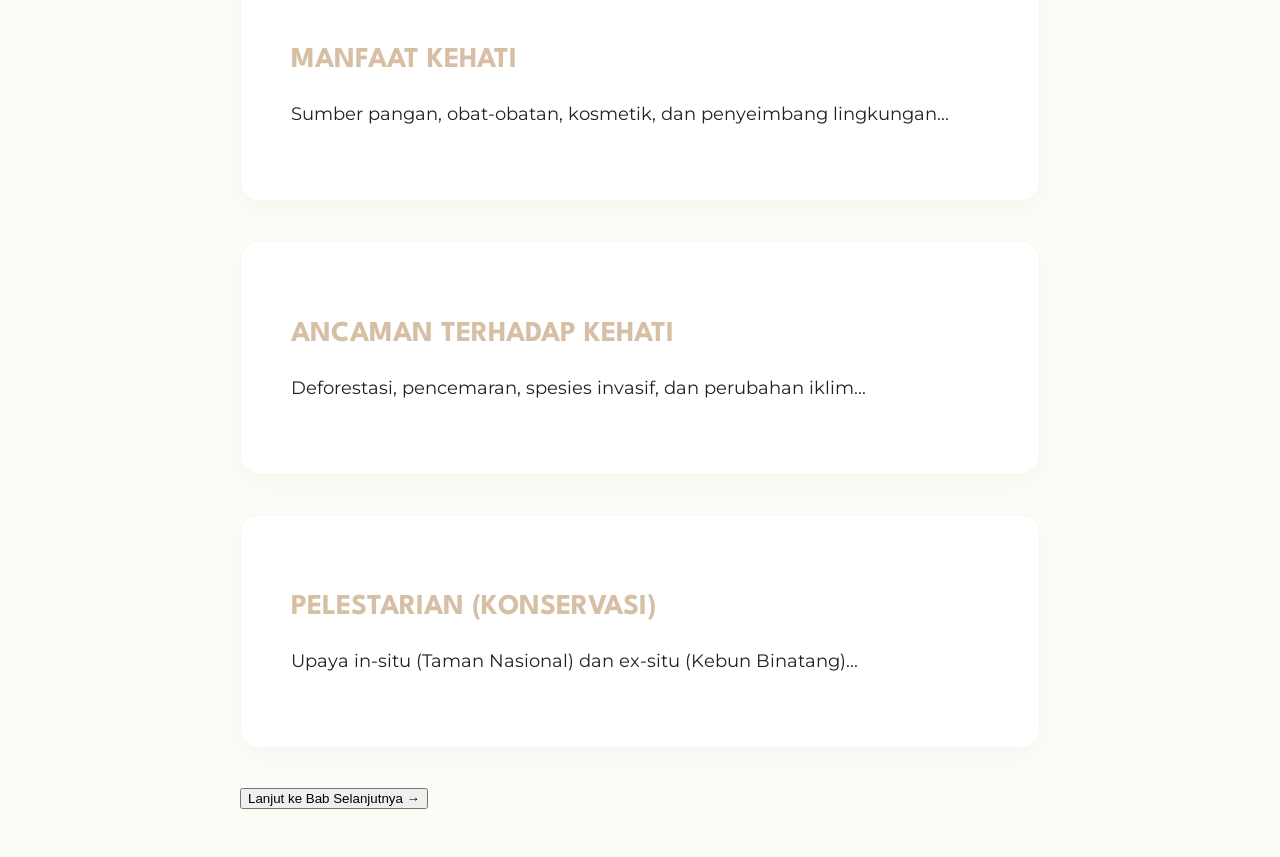
==== commit 6a9dd7b4: "a" ====
--- a/pages-X1/keanekaragaman-hayati/main.html
+++ b/pages-X1/keanekaragaman-hayati/main.html
@@ -47,8 +47,8 @@
         <div class="pixel-object tree">
             <img src="../../img/Plant1.png" alt="Pohon">
         </div>
-            <div class="person"></div>
-            <div class="kuda"></div>
+            <div class="pixel-object person"></div>
+            <div class="pixel-object kuda"></div>
             <div class="pixel-ground"></div>
         </div>
             
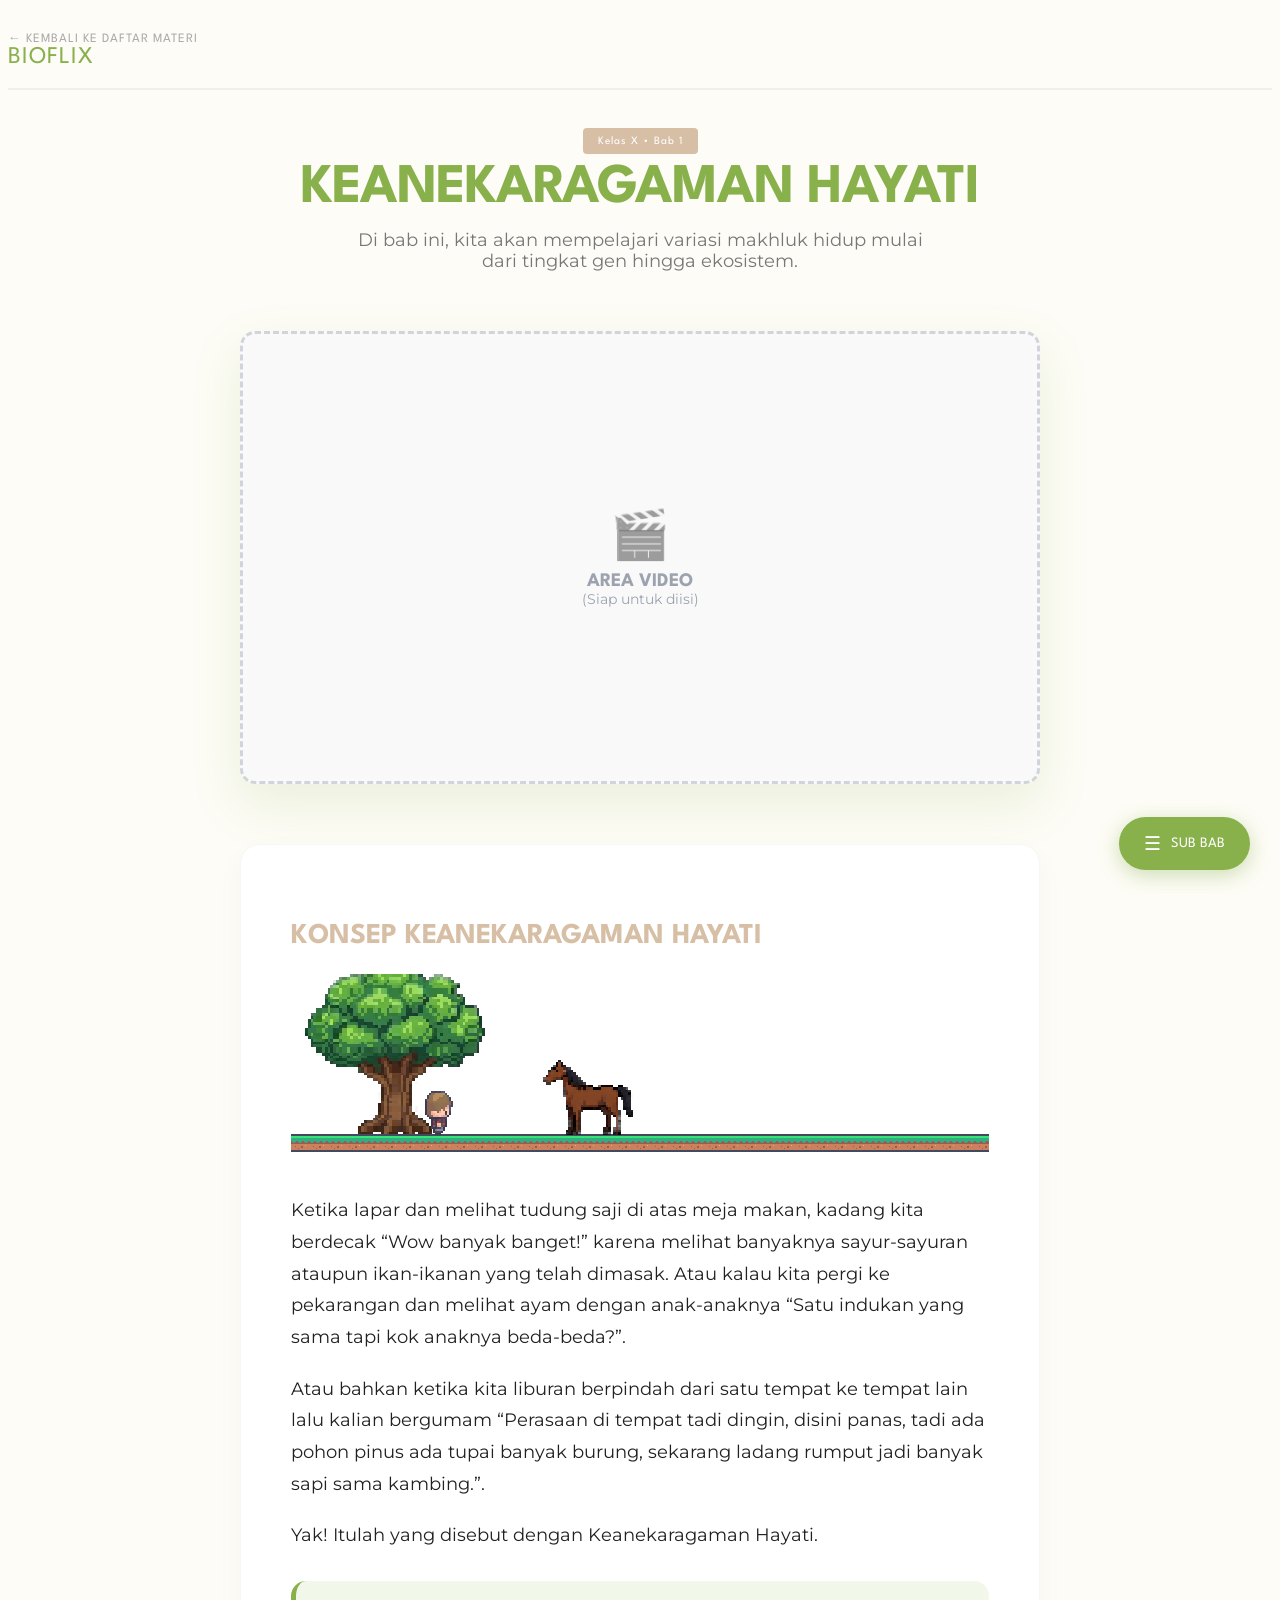
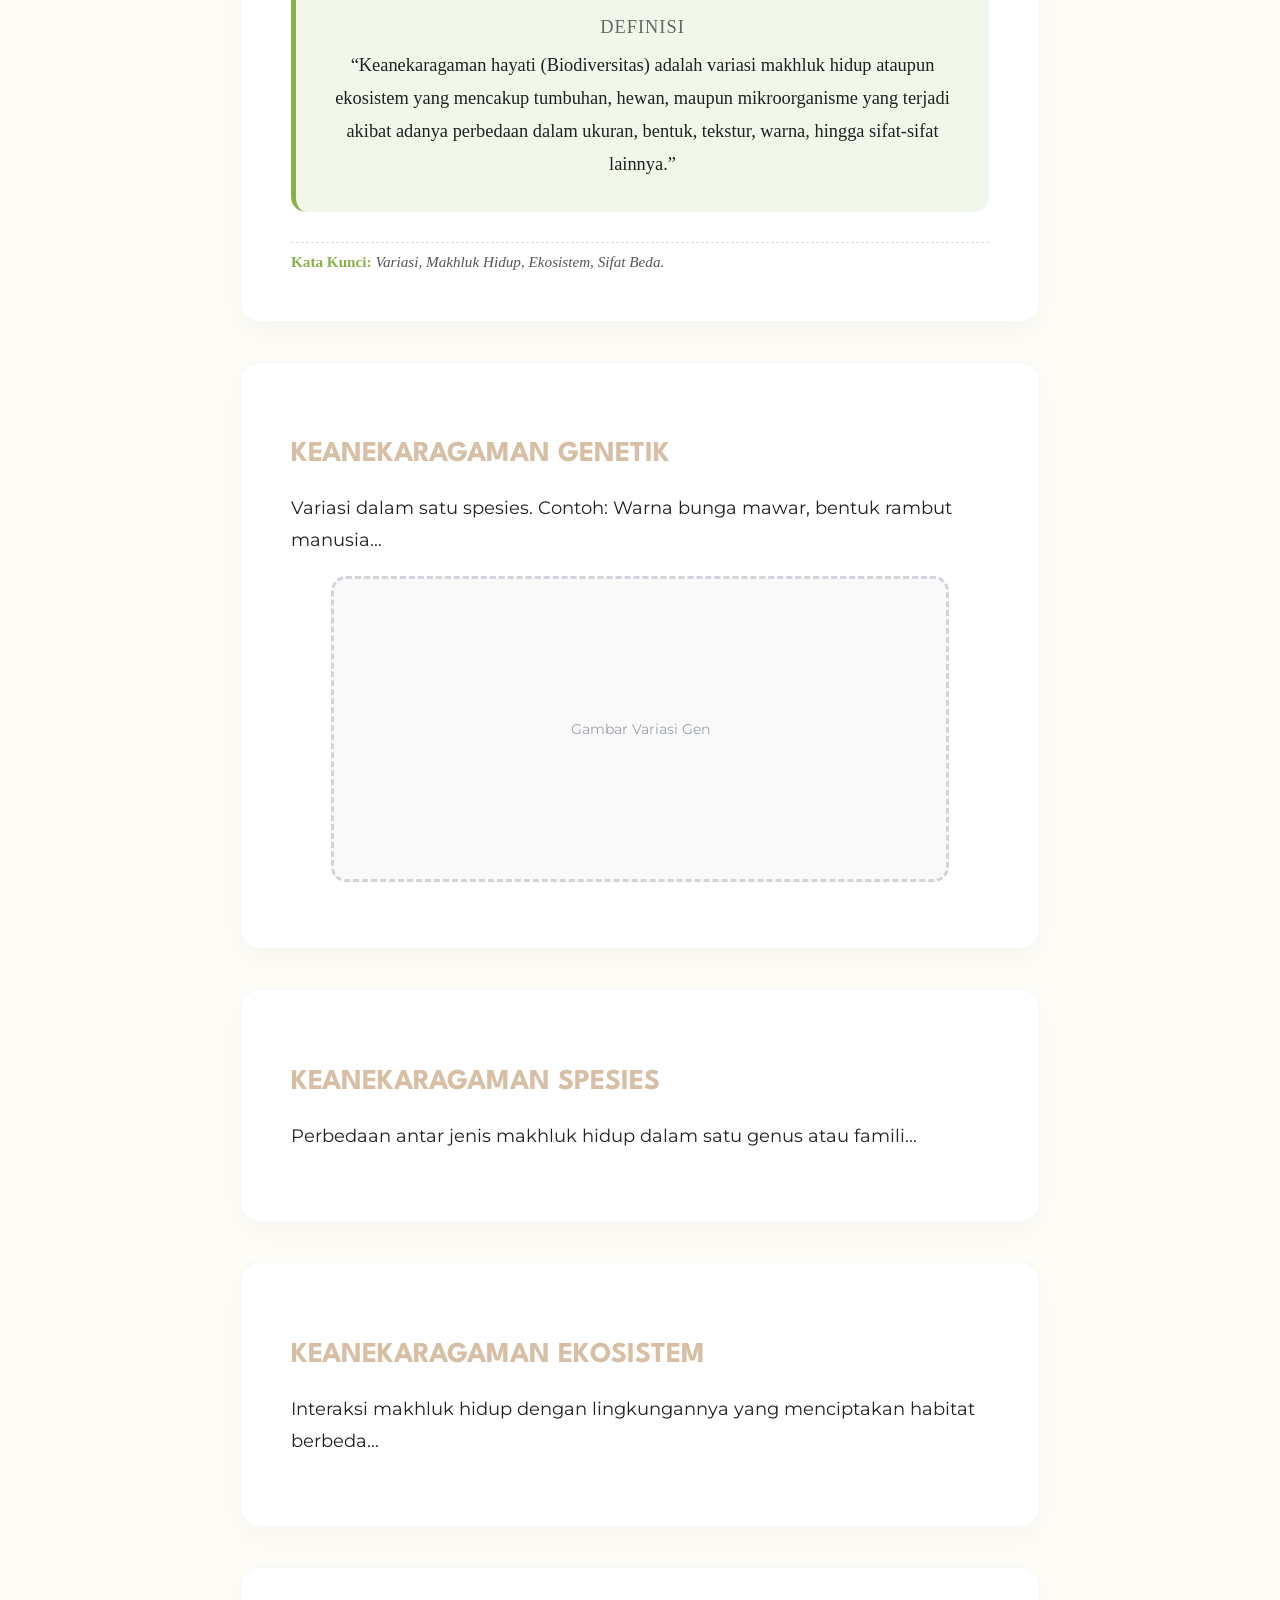
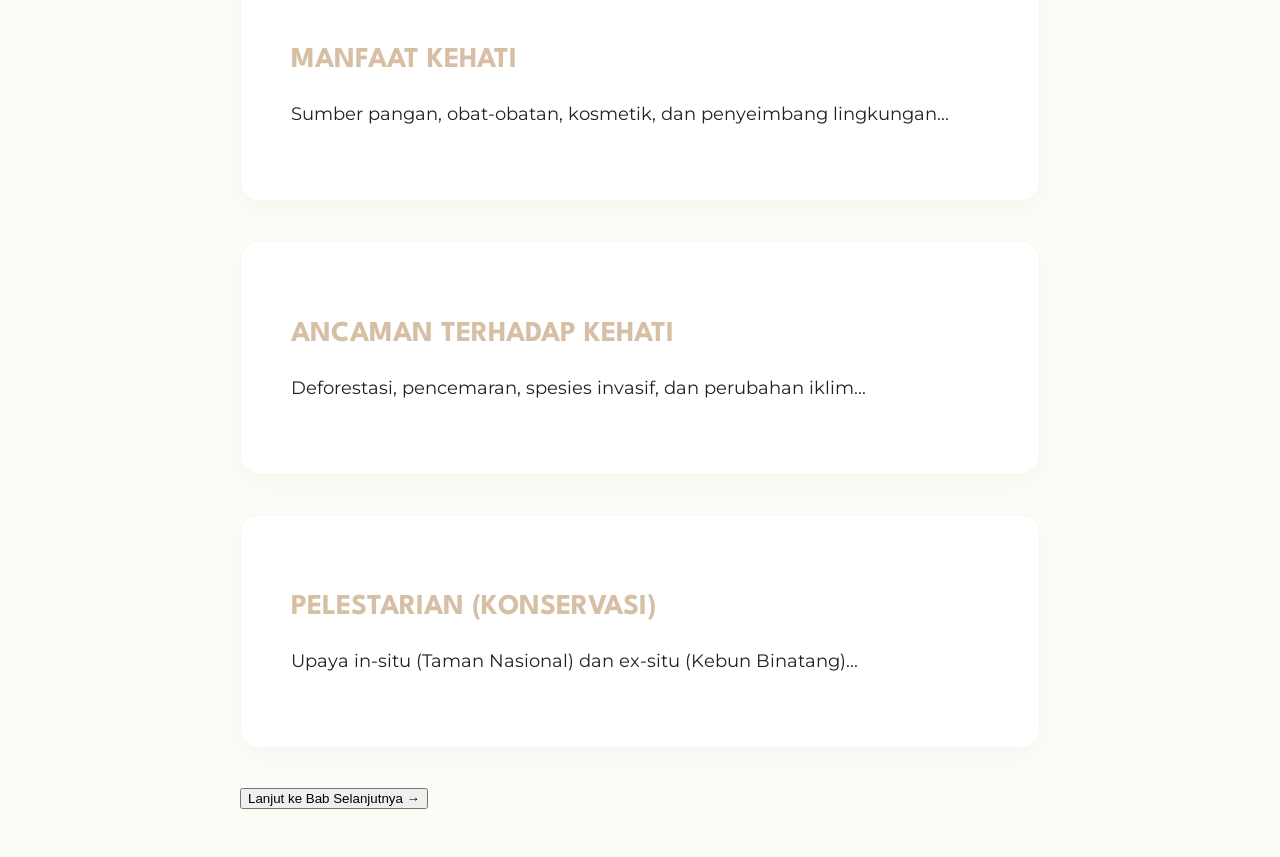
==== commit 217bfc97: "a" ====
--- a/pages-X1/keanekaragaman-hayati/main.html
+++ b/pages-X1/keanekaragaman-hayati/main.html
@@ -44,7 +44,7 @@
 <div class="paper-board">
         <h3 id="sub-1">Konsep Keanekaragaman Hayati</h3>
     <div class="rpg-scene">
-        <div class="pixel-object tree">
+        <div class="tree">
             <img src="../../img/Plant1.png" alt="Pohon">
         </div>
             <div class="pixel-object person"></div>
--- a/pages-X1/keanekaragaman-hayati/style.css
+++ b/pages-X1/keanekaragaman-hayati/style.css
@@ -330,28 +330,24 @@
 }
 .pixel-object {
     position: absolute;
-    bottom: 35px; /* Berdiri di atas tanah */
+    bottom: 37px; /* Berdiri di atas tanah */
     z-index: 3;
 }
 .tree {
+    position: absolute;
+    bottom: 34px;
     left: 2%;
-    width: 200px;
+    width: 180px;
     z-index: 1;
 }
 .tree img { width: 100%; display: block;}
 
 .person {
     left: 20%; /* Posisi berdiri */
-    /* 1. Ukuran 1 Frame (16x16 pixel) */
     width: 16px; 
     height: 33px;
-
-    /* 2. Panggil Gambar Panjangnya */
     background-image: url('../../img/Alex_idle_anim_16x16.png'); 
     background-repeat: no-repeat;
-    
-    /* 3. Animasi Jalan (Steps) */
-    /* steps(4) artinya membagi gambar panjang jadi 4 frame */
     animation: idle-orang 1s steps(6) infinite;
     
     /* 4. Perbesar Ukuran (Zoom 4x lipat) */
@@ -380,7 +376,7 @@
     background-image: url('../../img/Horse-0001.png'); 
     background-repeat: no-repeat;
     animation: idle-kuda 0.6s steps(3) infinite;
-    transform: scale(1.5); 
+    transform: scale(2.5); 
     transform-origin: bottom center;
     image-rendering: pixelated;
 }
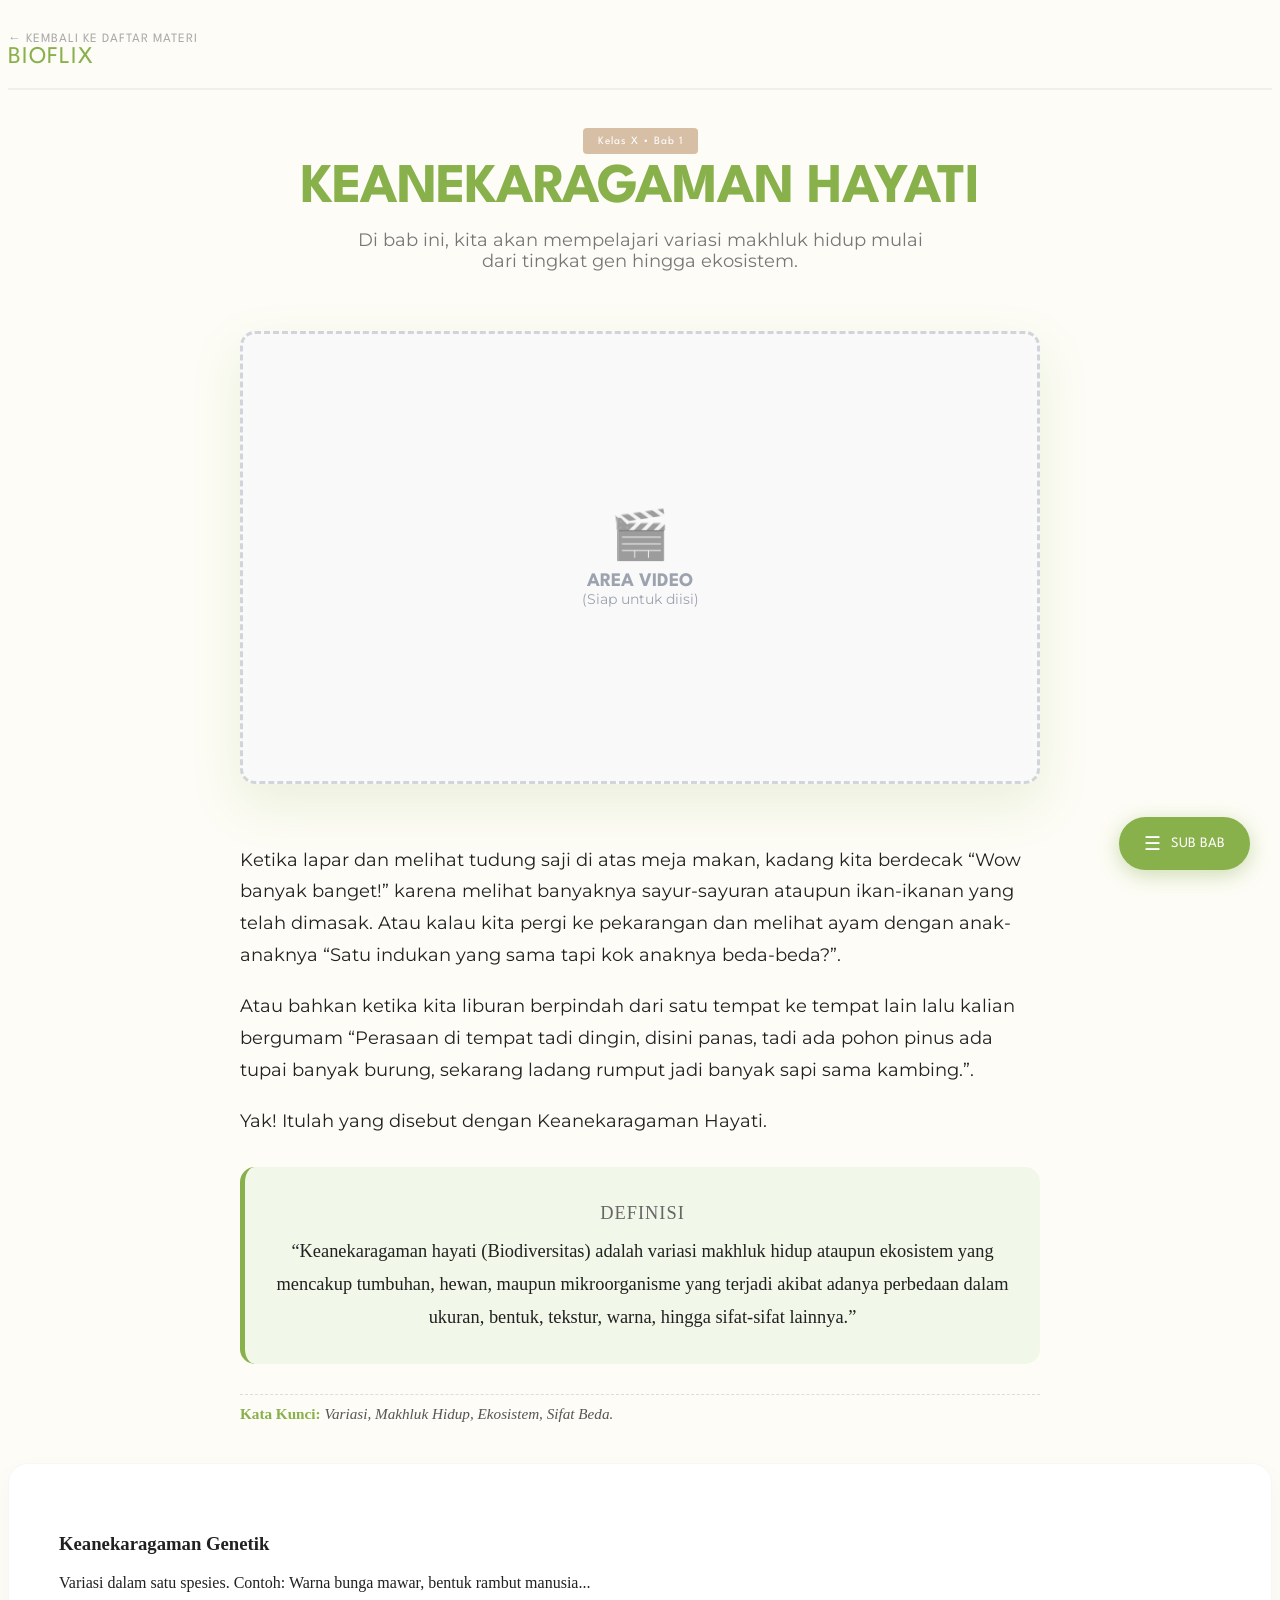
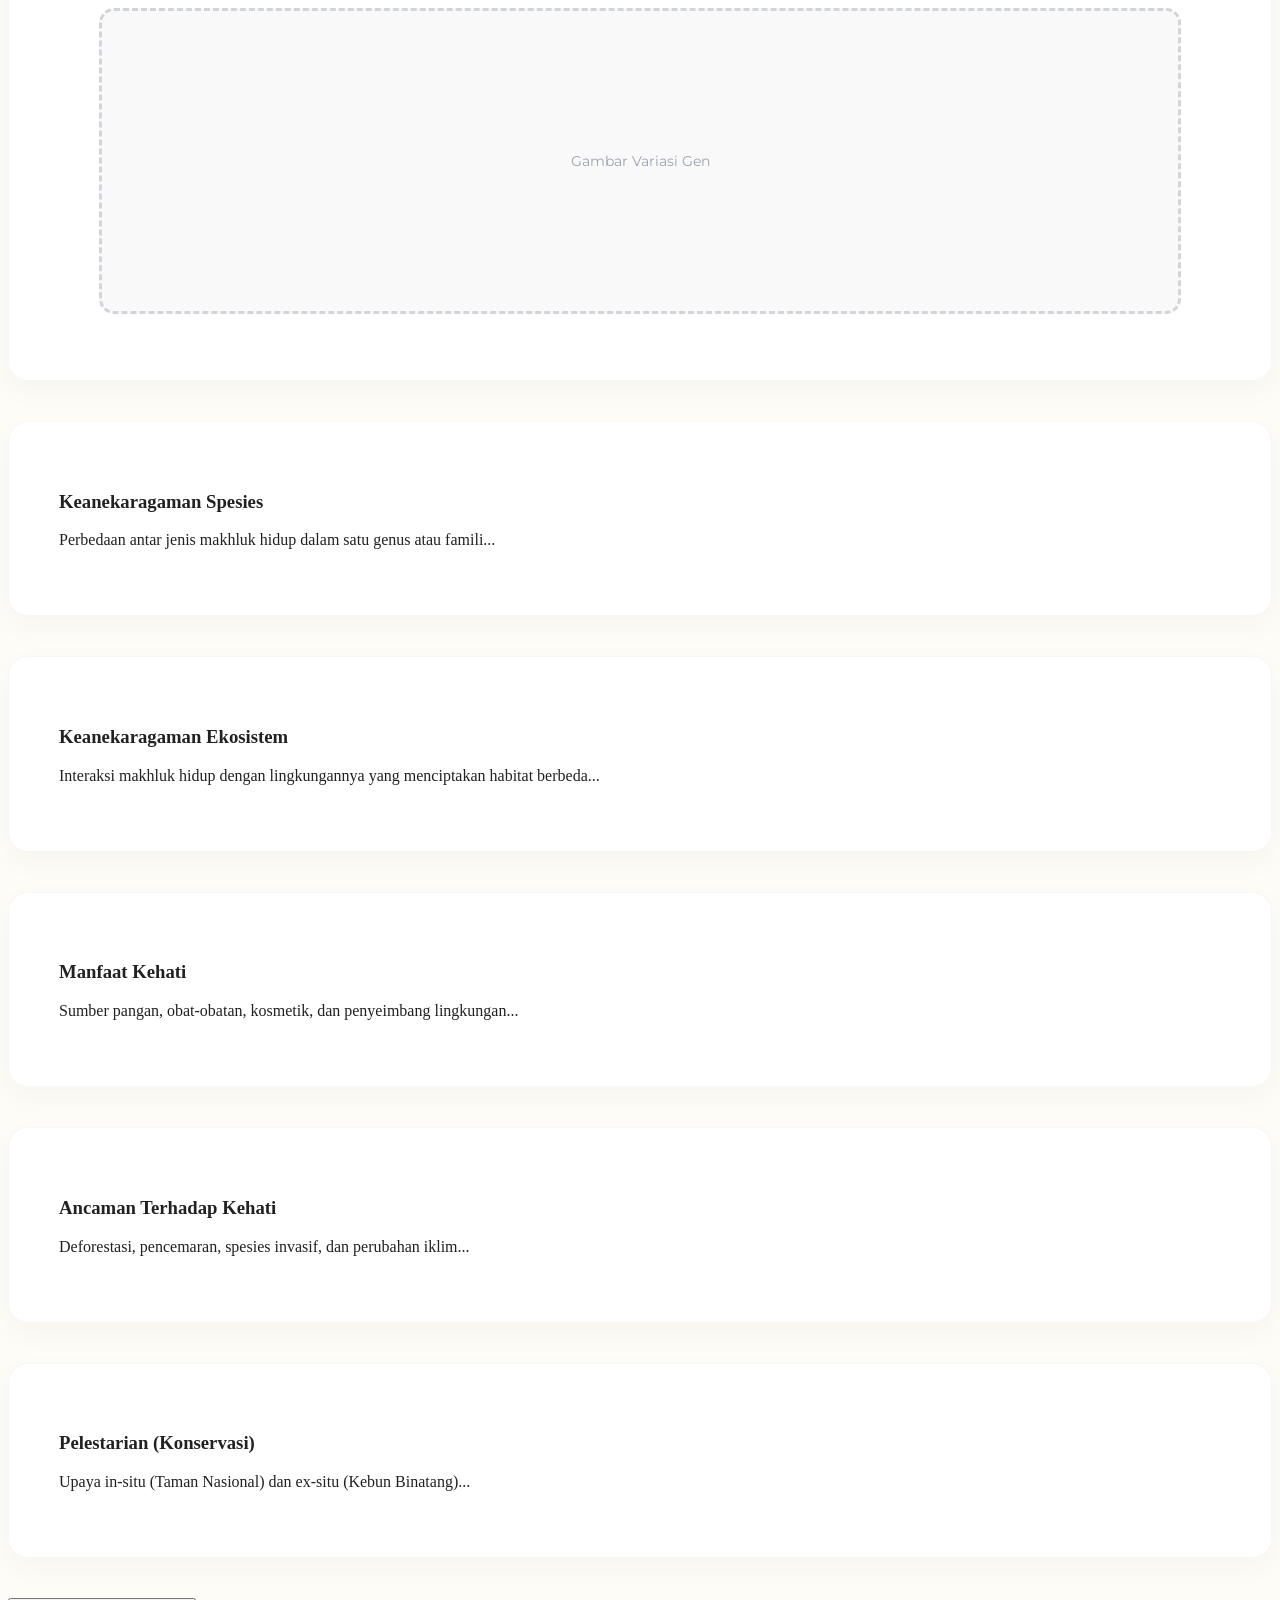
==== commit 1dd2e72c: "a" ====
--- a/pages-X1/keanekaragaman-hayati/main.html
+++ b/pages-X1/keanekaragaman-hayati/main.html
@@ -40,18 +40,7 @@
                 </div>
             </div>
             
-<article class="lesson-body">
-<div class="paper-board">
-        <h3 id="sub-1">Konsep Keanekaragaman Hayati</h3>
-    <div class="rpg-scene">
-        <div class="tree">
-            <img src="../../img/Plant1.png" alt="Pohon">
-        </div>
-            <div class="pixel-object person"></div>
-            <div class="pixel-object kuda"></div>
-            <div class="pixel-ground"></div>
-        </div>
-            
+<article class="lesson-body">          
         <p>
             Ketika lapar dan melihat tudung saji di atas meja makan, kadang kita berdecak “Wow banyak banget!” karena melihat banyaknya sayur-sayuran ataupun ikan-ikanan yang telah dimasak. 
             Atau kalau kita pergi ke pekarangan dan melihat ayam dengan anak-anaknya “Satu indukan yang sama tapi kok anaknya beda-beda?”.
--- a/pages-X1/keanekaragaman-hayati/style.css
+++ b/pages-X1/keanekaragaman-hayati/style.css
@@ -298,92 +298,4 @@
     font-family: var(--body-text);
     color: #9ca3af;
     font-size: 0.9rem;
-}
-
-/* =========================================
-   STYLE: RPG SCENE (UNDERTALE VIBE) 🎮
-   ========================================= */
-
-.rpg-scene {
-    position: relative;
-    width: 100%;
-    height: 200px;
-    background-color: transparent;
-    overflow: hidden;
-    margin-bottom: 20px;
-}
-
-/* Biar gambar tajam (Pixel Art Wajib!) */
-.rpg-scene img, .person, .pixel-ground, .kuda, .tree {
-    image-rendering: pixelated; 
-    image-rendering: crisp-edges;
-}
-.pixel-ground {
-    position: absolute;
-    bottom: 0;
-    width: 100%;
-    height: 40px;
-    /* Perbaikan Path: Mundur 2 folder */
-    background-image: url('../../img/tanah.png'); 
-    background-repeat: repeat-x;
-    z-index: 2;
-}
-.pixel-object {
-    position: absolute;
-    bottom: 37px; /* Berdiri di atas tanah */
-    z-index: 3;
-}
-.tree {
-    position: absolute;
-    bottom: 34px;
-    left: 2%;
-    width: 180px;
-    z-index: 1;
-}
-.tree img { width: 100%; display: block;}
-
-.person {
-    left: 20%; /* Posisi berdiri */
-    width: 16px; 
-    height: 33px;
-    background-image: url('../../img/Alex_idle_anim_16x16.png'); 
-    background-repeat: no-repeat;
-    animation: idle-orang 1s steps(6) infinite;
-    
-    /* 4. Perbesar Ukuran (Zoom 4x lipat) */
-    transform: scale(2); 
-    transform-origin: bottom center; /* Membesar dari kaki ke atas */
-    image-rendering: pixelated;
-}
-
-@keyframes idle-orang {
-    from { 
-        /* Mulai dari Frame 19 (18 frame x 16px = 288px) */
-        background-position: -288px 0; 
-    }
-    to { 
-        /* Berhenti di Frame 24 (24 frame x 16px = 384px) */
-        background-position: -384px 0; 
-    }
-}
-
-/* --- SETTING KUDA (ASEPRITE EXPORT) --- */
-
-.kuda {
-    width: 39px;
-    left: 40%;
-    height: 32px;
-    background-image: url('../../img/Horse-0001.png'); 
-    background-repeat: no-repeat;
-    animation: idle-kuda 0.6s steps(3) infinite;
-    transform: scale(2.5); 
-    transform-origin: bottom center;
-    image-rendering: pixelated;
-}
-
-/* 5. HITUNGAN MATEMATIKA PIXEL */
-/* 39px lebar x 3 frame = 117px total */
-@keyframes idle-kuda {
-    from { background-position: 0 0; }
-    to { background-position: -117px 0; } /* Geser sejauh 117px */
 }
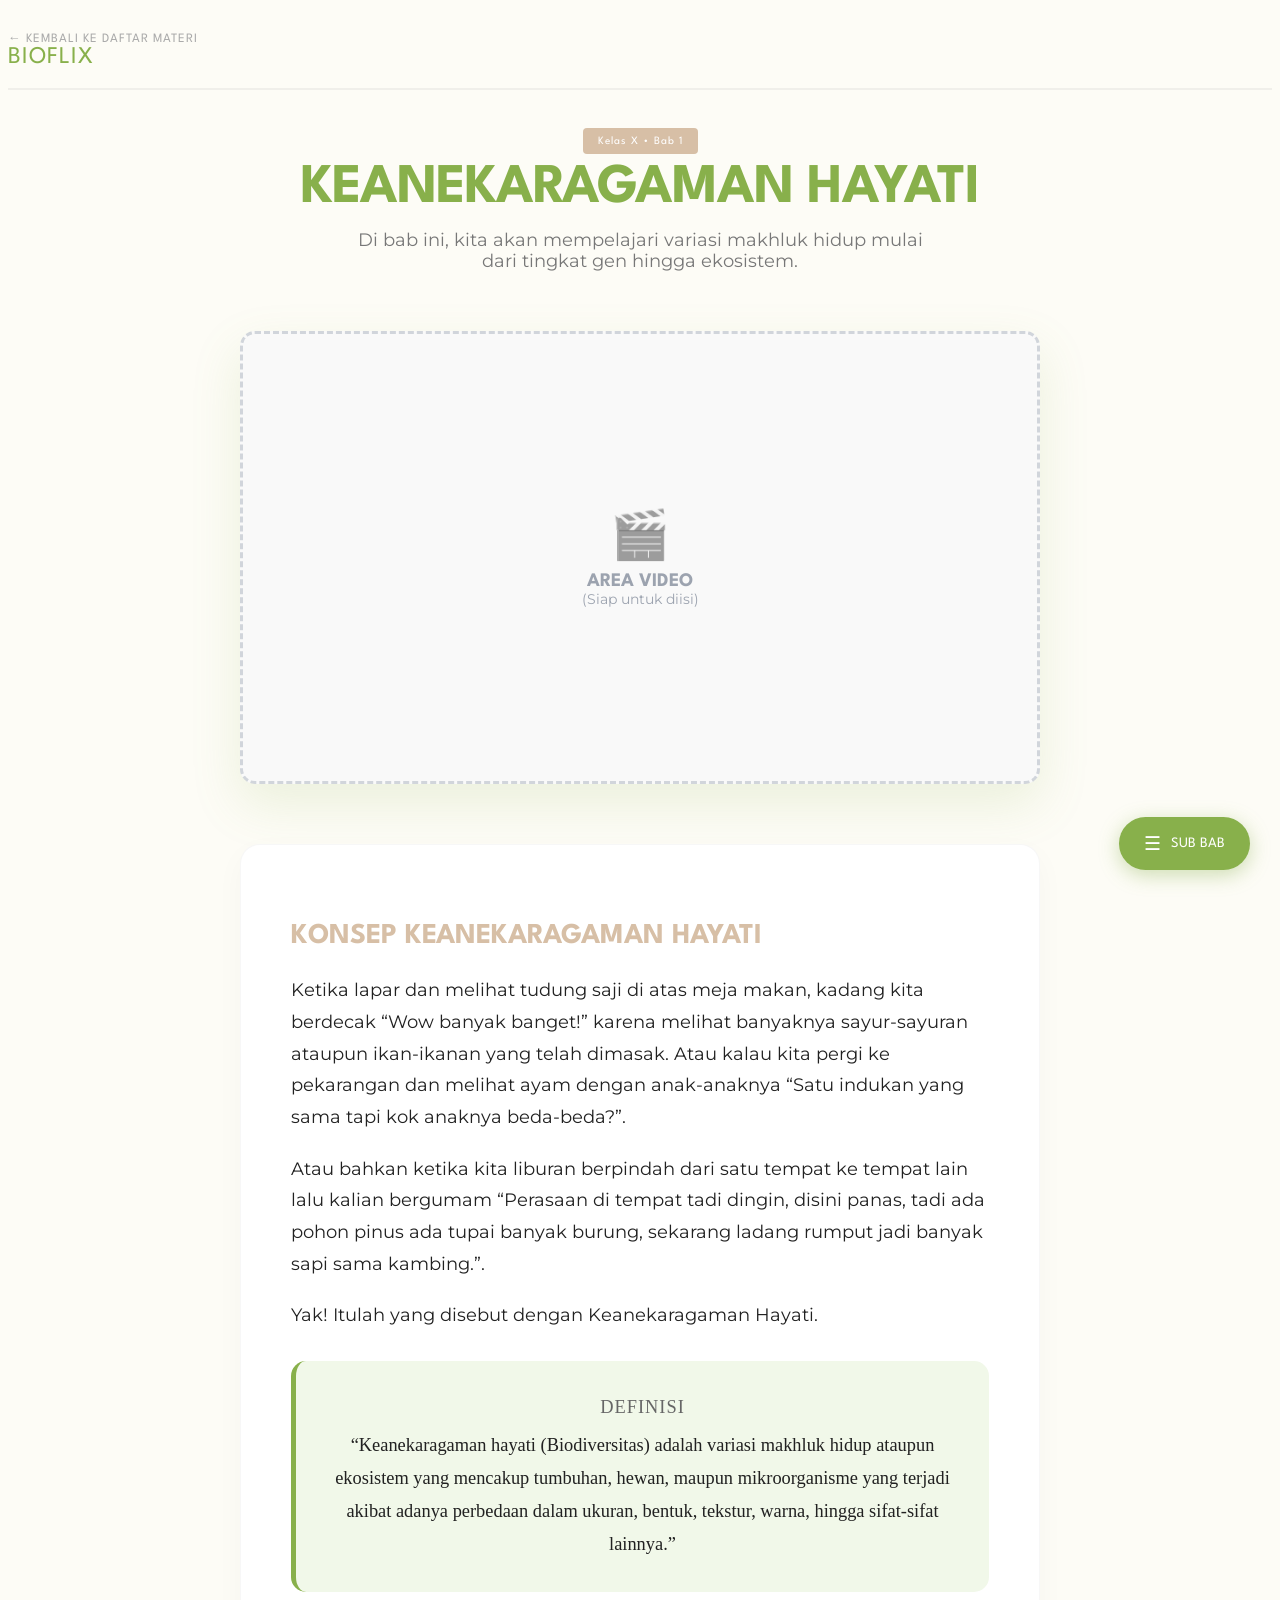
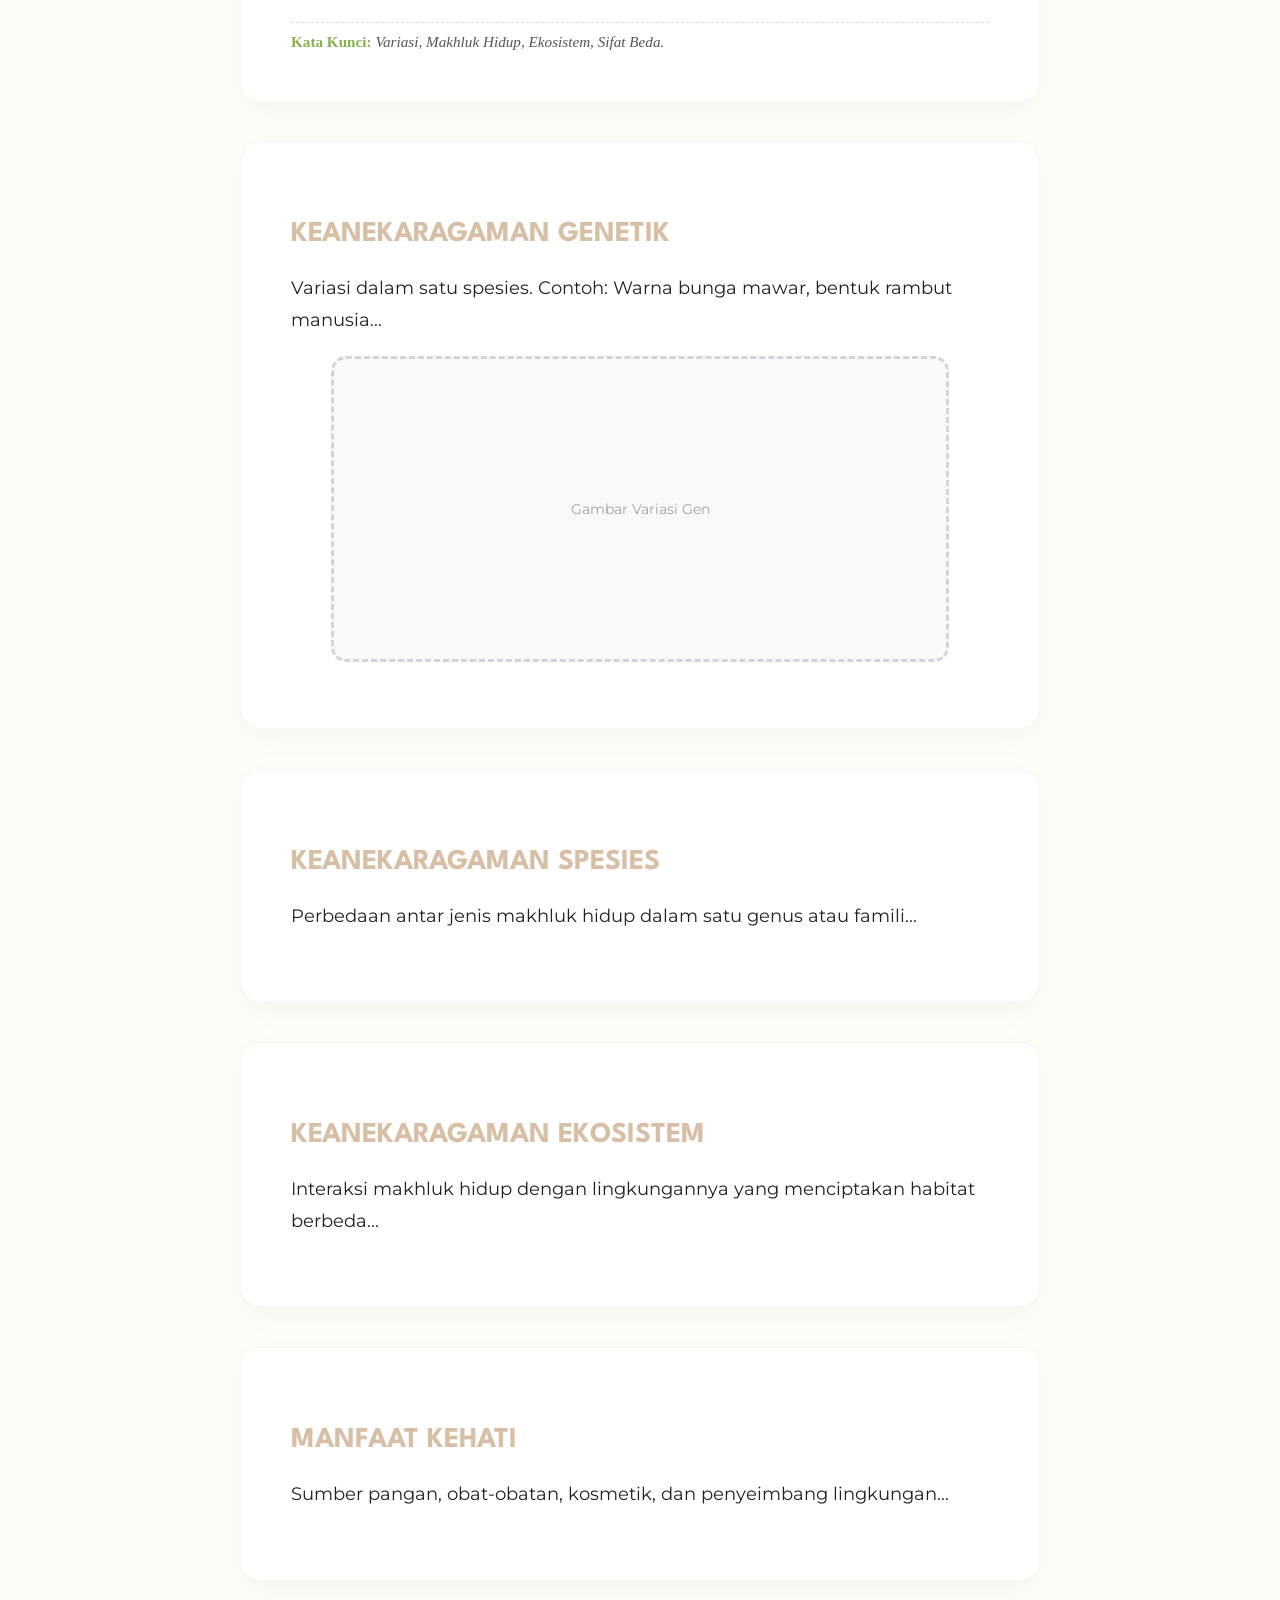
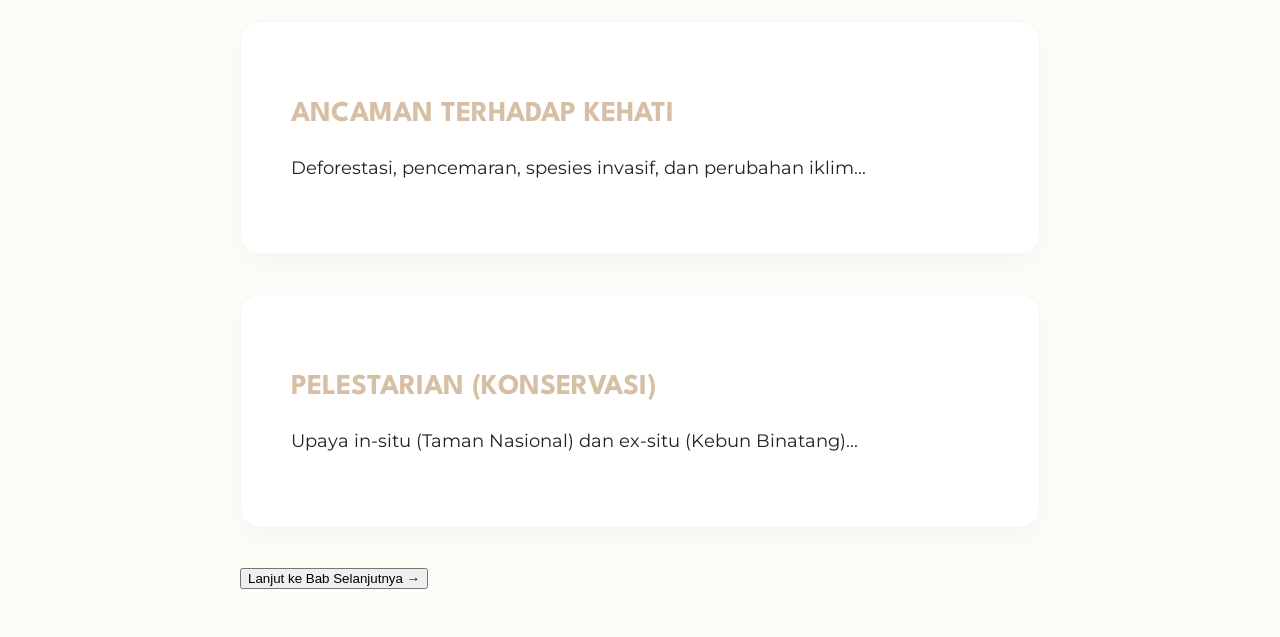
==== commit 6e79d69b: "fix" ====
--- a/pages-X1/keanekaragaman-hayati/main.html
+++ b/pages-X1/keanekaragaman-hayati/main.html
@@ -40,7 +40,9 @@
                 </div>
             </div>
             
-<article class="lesson-body">          
+<article class="lesson-body">
+<div class="paper-board">
+    <h3 id="sub-1">Konsep Keanekaragaman Hayati</h3>
         <p>
             Ketika lapar dan melihat tudung saji di atas meja makan, kadang kita berdecak “Wow banyak banget!” karena melihat banyaknya sayur-sayuran ataupun ikan-ikanan yang telah dimasak. 
             Atau kalau kita pergi ke pekarangan dan melihat ayam dengan anak-anaknya “Satu indukan yang sama tapi kok anaknya beda-beda?”.
--- a/pages-X1/keanekaragaman-hayati/style.css
+++ b/pages-X1/keanekaragaman-hayati/style.css
@@ -298,4 +298,4 @@
     font-family: var(--body-text);
     color: #9ca3af;
     font-size: 0.9rem;
-}+}
